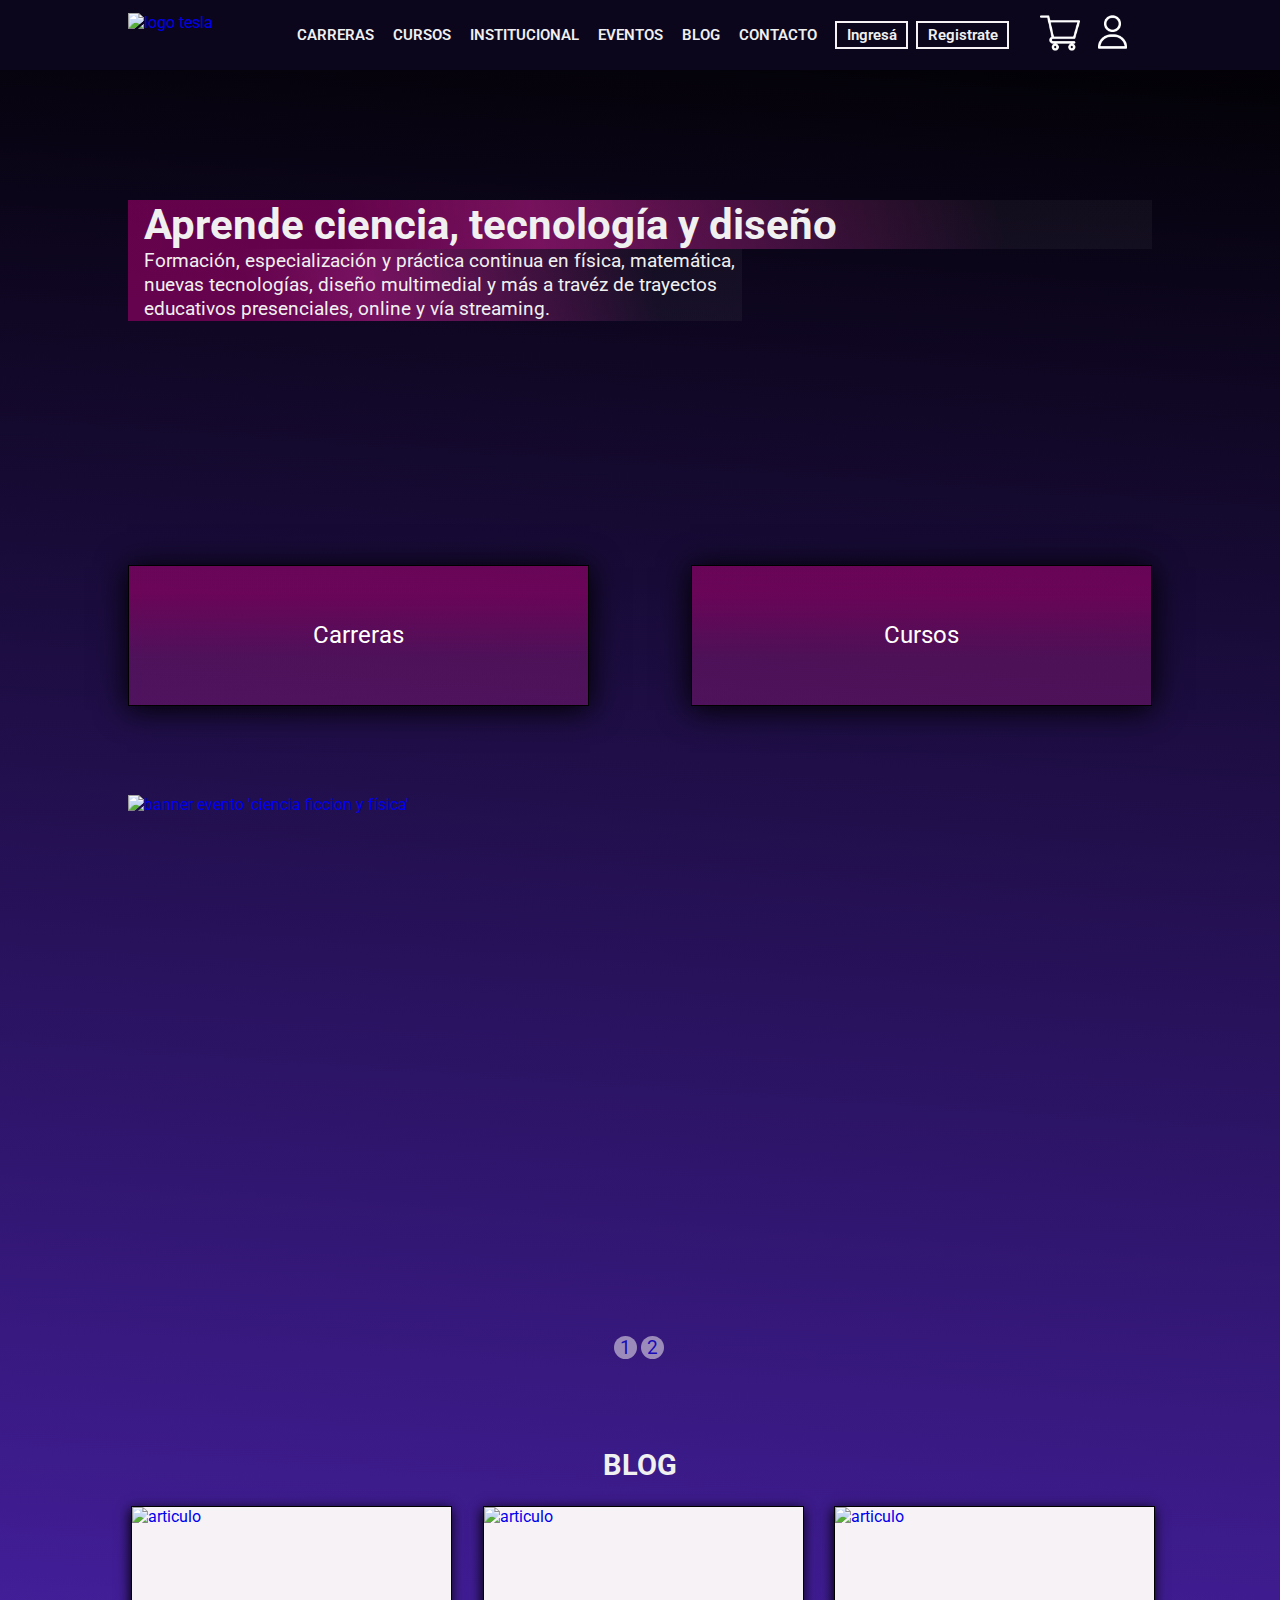
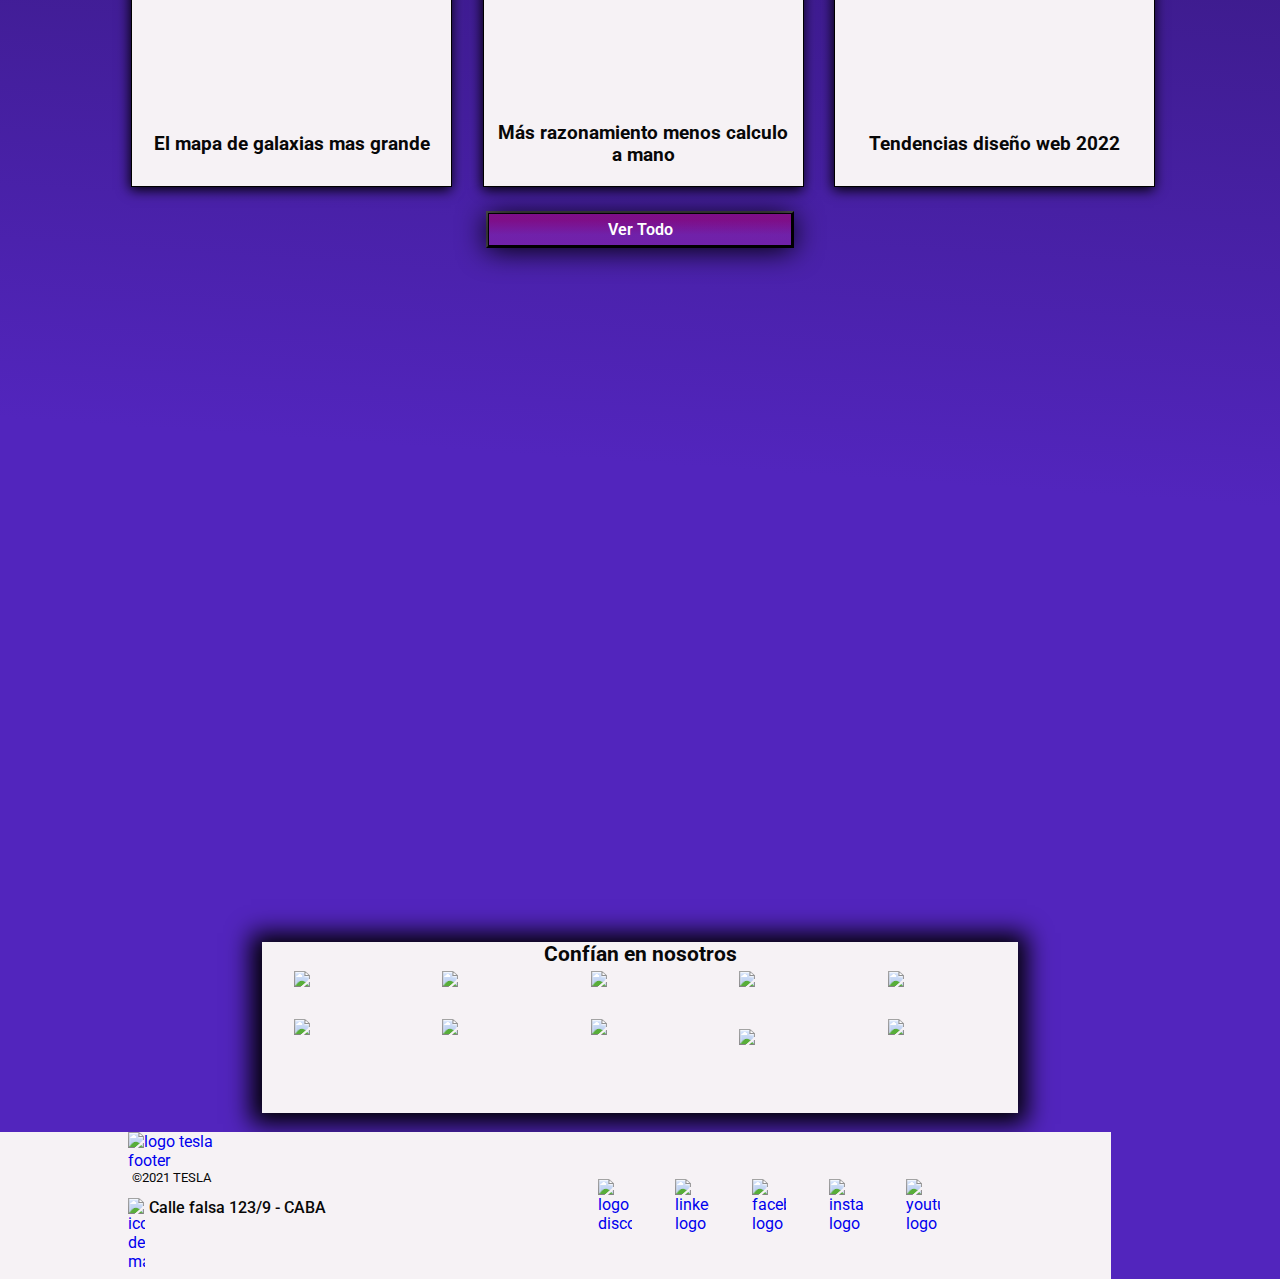
==== index.html @ 6a6a5c17 "style changes" ====
<!DOCTYPE html>
<html lang="es">

<head>
    <meta charset="UTF-8">
    <meta http-equiv="X-UA-Compatible" content="IE=edge">
    <meta name="viewport" content="width=device-width, initial-scale=1.0">


    <link rel="stylesheet" href="css/styles.css">
    <script src="https://kit.fontawesome.com/8d2a6304f1.js" crossorigin="anonymous"></script>
</head>

<body>


    <header class="headerContainer">
        <nav class="navWrapper">
            <div class="navLogo">
                <a href="index.html"><img src="img/tesla.png" alt="logo tesla"></a>
            </div>
            <button class="navBurguerMenu" href="#"><img class="btnBurguer" src="img/menu.png" alt="menu burguer">
            </button>

            <ul class="navMenuWrapper ">
                <img id="closeMenu" class="closeMenu" src="img/cerrar.png" alt="icono cruz">
                <li class="navItem navItemCareers">
                    <a class="navLink" class="" href="careers.html">CARRERAS</a>
                    <ul class="careersList">
                        <li class="career">
                            <a href="#">Metematicas</a>
                        </li>
                        <li class="career">
                            <a href="#">Física</a>
                        </li>
                        <li class="career">
                            <a href="#">Sistemas</a>
                        </li>
                        <li class="career">
                            <a href="#">Diseño Multimedial</a>
                        </li>
                        <li class="career">
                            <a href="#">Desarrollo de Videojuegos</a>
                        </li>
                        <li class="career">
                            <a href="#">Automatiozación y Robótica</a>
                        </li>
                    </ul>
                </li>
                <li class="navItem navItemCourses">
                    <a class="navLink" href="courses.html">CURSOS</a>
                    <ul class="coursesList">
                        <li class="course">
                            <a href="#">Front-end</a>
                        </li>
                        <li class="course">
                            <a href="#">Back-end</a>
                        </li>
                        <li class="course">
                            <a href="#">UI/UX</a>
                        </li>
                        <li class="course">
                            <a href="#">Iot</a>
                        </li>
                        <li class="course">
                            <a href="#">Marketing Digital</a>
                        </li>
                        <li class="course">
                            <a href="#">Quehacer matemático</a>
                        </li>
                    </ul>
                </li>
                <li class="navItem">
                    <a class="navLink" href="inConstruction.html">INSTITUCIONAL</a>
                </li>
                <li class="navItem">
                    <a class="navLink" href="inConstruction.html">EVENTOS</a>
                </li>
                <li class="navItem">
                    <a class="navLink" href="inConstruction.html">BLOG</a>
                </li>
                <li class="navItem ">
                    <a class="navLink" href="contact.html">CONTACTO</a>
                </li>
                <li class="navItem enter">
                    <a class="navLink" href="login.html">Ingresá</a>
                </li>
                <li class="navItem login">
                    <a class="navLink" class="lastItem" href="register.html">Registrate</a>
                </li>
            </ul>
            <div class="navUserAndCart">
                <!--CART-->
                <div class="navCart">
                    <img id="cart" src="img/carrito-de-compras.png" alt="icono de usuario">
                </div>
                <div class="cart__dropDown">
                    <div class="navCart__dropDown">
                        <div class="dropDown__wrapper">
                            <h2 class="dropDown__title">CARRITO</h2>
                            <img id="closeCart" class="closeCart" src="img/cerrar.png" alt="icono cruz">
                        </div>
                        <!--COMIENZO ITEM-->
                        <div class="dropDown__item item">
                            <img src="img/robotica.jpg" class="item__img" alt="robotica">
                            <div class="item__info">
                                <h3 class="item__title">Roboticar</h3>

                                <span class="item__price">$10000</span>
                            </div>

                        </div>
                        <!--FINAL ITEM-->
                        <!--COMIENZO TOTAL-->
                        <span class="divider"></span>

                        <div class="cart__total">
                            <p>Total:</p>
                            <span class="total__price">$29000</span>
                            <button class="btn__add">COMPRAR</button>
                        </div>
                        <!--FINAL TOTAL-->
                    </div>
                    <!--USER-->
                    <div class="navUser">
                        <img id="user" src="img/user.png" alt="icono de usuario">
                    </div>
                    <div class="user__dropDown">
                        <div class="navUser__dropDown">
                            <div class="dropDown__wrapper">
                                <h2 class="dropDown__title">USER</h2>
                                <img id="closeUser" class="closeUser" src="img/cerrar.png" alt="icono cruz">
                            </div>
                            <!--COMIENZO OPTIONS-->
                            <div class="dropDown__options">
                                <div class="options__user">
                                    <h5>&#128100;MI CUENTA</h5>
                                </div>
                                <div class="options__out">
                                    <h5>&#x1F6AA;SALIR</h5>
                                </div>

                            </div>


                        </div>
                    </div>
                </div>
        </nav>
    </header>

    <main class="mainWrapper">
        <section class="heroWrapper">
            <div class="heroTitle">
                <h1 class="title">Aprende ciencia, tecnología y diseño</h1>
                <p class="heroDescription">
                    Formación, especialización y práctica continua en física, matemática, nuevas tecnologías, diseño
                    multimedial y más a travéz de trayectos educativos presenciales, online y vía streaming.
                </p>
            </div>
        </section>
        <section class="btnCoursesCareers">
            <div class="careers">
                <a href="careers.html" class="btn">Carreras</a>
            </div>
            <div class="courses">
                <a href="courses.html" class="btn">Cursos</a>
            </div>
        </section>
        <!--Carrousel-->
        <section class="bannerContainer">
            <div class="bannerWrapper">
                <div class="banner" id="slide1">
                    <a class="bannerLink" href="inConstruction.html" target="_blank">
                        <img class="banner" src="img/banner-evento.jpg" alt="banner evento 'ciencia ficcion y física'">
                    </a>

                </div>
                <div class="banner" id="slide2">
                    <a href="inConstruction.html" target="_blank" class="bannerLink">
                        <img class="bannerImg" src="img/banner-evento2.jpg"
                            alt="banner evento 'las matematicas se crean o se descubren'">

                    </a>
                </div>
            </div>
            <ul class="menu">
                <li class="slide1"><a href="#slide1" class="s1">1</a></li>
                <li class="slide1"><a href="#slide2" class="s1">2</a></li>
            </ul>

        </section>

        <!--Blog-->
        <section class="cardsContainer">
            <h2 class="cardsMainTitle">BLOG</h2>
            <div class="cardsWrapper">
                <a class="card" href="inConstruction.html" target="_blank">
                    <div class="cardImg">
                        <img src="img/telescopio.jpeg" alt="articulo" class="img">
                    </div>
                    <div class="cardTitle">
                        <h3 class="title">
                            El mapa de galaxias mas grande
                        </h3>
                    </div>
                </a>
                <a class="card" href="inConstruction.html" target="_blank">
                    <div class="cardImg">
                        <img src="img/calculadora.jpg" alt="articulo" class="img">
                    </div>
                    <div class="cardTitle">
                        <h3 class="title">
                            Más razonamiento menos calculo a mano
                        </h3>
                    </div>
                </a>
                <a class="card" href="inConstruction.html" target="_blank">
                    <div class="cardImg">
                        <img src="img/tendenciasWeb.jpg" alt="articulo" class="img">
                    </div>
                    <div class="cardTitle">
                        <h3 class="title">
                            Tendencias diseño web 2022
                        </h3>
                    </div>
                </a>
            </div>
            <div class="blogButtonWrapper">
                <button class="blogButton"><a class="btn" href="inConstruction.html" target="_blank">Ver Todo</a>
                </button>
            </div>
        </section>
        <section class="videoContainer">
            <div class="videoWrapper">
                <iframe width="560" height="315" src="https://www.youtube.com/embed/KIop1hxFliQ"
                    title="YouTube video player" frameborder="0"
                    allow="accelerometer; autoplay; clipboard-write; encrypted-media; gyroscope; picture-in-picture; web-share"
                    allowfullscreen></iframe>
            </div>
        </section>

        <!--Brands-->
        <section class="brandsContainer">

            <div class="brandsWrapper">
                <div class="brandsTitle">
                    <h3 class="title">Confían en nosotros</h3>
                </div>
                <img src="img/meli.png" alt="logo mercado libre" class="brands">
                <img src="img/despegar.png" alt="logo despegar" class="brands">
                <img src="img/globant.png" alt="logo globant" class="brands">
                <img src="img/etermax.png" alt="logo etermax" class="brands">
                <img src="img/acenture.png" alt="logo accenture" class="brands">
                <img src="img/conicet.png" alt="logo conicet" class="brands">
                <img src="img/planetario.png" alt="logo planmetario" class="brands">
                <img src="img/amautas-favicon.png" alt="logo amautas" class="brands">
                <img src="img/claro.png" alt="loco claro" class="brands">
                <img src="img/Logo-FUNDAV.png" alt="logo fundav" class="brands">
            </div>

        </section>
    </main>

    <!--Footer-->
    <footer class="footer">
        <div class="logoLocationWrapper">
            <a href="index.html" class="logoFooterLink">
                <img src="img/tesla2.png" alt="logo tesla footer" class="logoFooter">
            </a>
            <p class="legal">©2021 TESLA</p>
            <a class="locationWrapper" href="https://goo.gl/maps/kPQ1UhNFViuuuidS8" target="_blank">
                <img class="mapIcon" src="img/mapa.png" alt="icono de mapa">
                <p class="location">Calle falsa 123/9 - CABA</p>
            </a>
        </div>
        <div class="redesWrapper">
            <a class="linkImg" href="https://discord.com/" target="_blank">
                <img class="netImg" src="img/discord.png" alt="logo discord">
            </a>
            <a class=" linkImg" href="https://www.linkedin.com/" target="_blank">
                <img class="netImg" src="img/linkedin (2).png" alt="linkedin logo">
            </a>
            <a class="linkImg" href="https://www.facebook.com/" target="_blank">
                <img class="netImg" src="img/facebook.png" alt="facebook logo">
            </a>
            <a class="linkImg" href="https://www.instagram.com/" target="_blank">
                <img class="netImg" src="img/instagram.png" alt="instagram logo">
            </a>
            <a class="linkImg" href="https://www.youtube.com/" target="_blank">
                <img class="netImg" src="img/youtube.png" alt="youtube logo">
            </a>
        </div>


    </footer>

    <script src="js/index.js"></script>
    <script src="js/nav.js"></script>
</body>

</html>
---- css/styles.css ----
@import url("https://fonts.googleapis.com/css2?family=Roboto:wght@100;300;400;500;700;900&display=swap");
* {
  margin: 0;
  padding: 0;
  box-sizing: border-box;
  list-style: none;
  text-decoration: none;
  font-family: "roboto", sans-serif;
}

html {
  min-height: 100vh;
  position: relative;
}

body {
  background: linear-gradient(4deg, rgb(82, 37, 189) 29%, rgb(0, 0, 0) 100%);
  padding-top: 6.5%;
  color: #f6f2f5;
}
@media screen and (max-width: 768px) {
  body {
    padding-top: 10%;
  }
}

a:visited {
  text-decoration: none;
  color: white;
}

a:active {
  text-decoration: none;
  color: white;
}

/* HEADER */
.headerContainer {
  padding: 1% 10% 1% 10%;
  position: fixed;
  z-index: 99;
  background-color: #0c061d;
  width: 100%;
  top: 0;
}
@media all and (max-width: 1024px) {
  .headerContainer {
    padding: 1%;
  }
}
@media all and (max-width: 768px) {
  .headerContainer {
    padding: 2% 2% 0.2% 2%;
  }
}
.headerContainer .navWrapper {
  display: flex;
  justify-content: space-between;
  /*menu Mobile*/
}
.headerContainer .navWrapper .navLogo {
  width: 8rem;
  order: 1;
}
@media all and (max-width: 1024px) {
  .headerContainer .navWrapper .navLogo {
    width: 13vw;
  }
}
@media all and (max-width: 768px) {
  .headerContainer .navWrapper .navLogo {
    width: 21vw;
    order: 2;
  }
}
@media all and (max-width: 480px) {
  .headerContainer .navWrapper .navLogo {
    width: 26vw;
    order: 2;
  }
}
.headerContainer .navWrapper .navLogo:hover {
  box-shadow: -1px -4px 35px -16px rgb(255, 255, 255);
  transition: ease 0.5s;
  transform: scale(1.05, 1.05);
}
.headerContainer .navWrapper .navLogo a img {
  width: 100%;
}
.headerContainer .navWrapper .navBurguerMenu {
  order: 1;
  background-color: currentcolor;
  border: none;
  display: none;
}
@media all and (max-width: 768px) {
  .headerContainer .navWrapper .navBurguerMenu {
    order: 1;
    display: flex;
  }
}
.headerContainer .navWrapper .navBurguerMenu .btnBurguer {
  width: 3.2rem;
}
.headerContainer .navWrapper .navBurguerMenu .btnBurguer .btnBurguer :hover {
  box-shadow: -1px 3px 10px 2px black;
}
@media all and (max-width: 768px) {
  .headerContainer .navWrapper .navBurguerMenu .btnBurguer {
    font-size: 9vw;
  }
}
@media all and (max-width: 480px) {
  .headerContainer .navWrapper .navBurguerMenu .btnBurguer {
    font-size: 10vw;
  }
}
.headerContainer .navWrapper .navMenuWrapper {
  display: flex;
  align-items: center;
  order: 2;
  /*drop down careers and courses*/
}
@media all and (max-width: 768px) {
  .headerContainer .navWrapper .navMenuWrapper {
    display: none;
  }
}
.headerContainer .navWrapper .navMenuWrapper .navItem {
  cursor: pointer;
  text-align: center;
}
@media all and (max-width: 768px) {
  .headerContainer .navWrapper .navMenuWrapper .navItem {
    padding: 1.8% 0% 1.8% 0%;
    width: 100%;
    text-align: center;
    font-size: 1.4rem;
    border-bottom: 1px #d1d1d1 solid;
  }
}
.headerContainer .navWrapper .navMenuWrapper .navItem .navLink {
  color: #f0f0f0;
  font-weight: 600;
  padding: 0.2rem;
  margin: 0rem 0.4rem;
  font-size: 1.2vw;
}
@media all and (min-width: 1440px) {
  .headerContainer .navWrapper .navMenuWrapper .navItem .navLink {
    margin: 0rem 1rem;
  }
}
@media all and (max-width: 1024px) {
  .headerContainer .navWrapper .navMenuWrapper .navItem .navLink {
    font-size: 1.4vw;
  }
}
@media all and (max-width: 768px) {
  .headerContainer .navWrapper .navMenuWrapper .navItem .navLink {
    color: #f0f0f0;
    padding: 0% 35% 0% 35%;
    font-weight: 600;
    font-size: 3.1vw;
  }
}
@media all and (max-width: 480px) {
  .headerContainer .navWrapper .navMenuWrapper .navItem .navLink {
    font-size: 3.5vw;
  }
}
@media all and (max-width: 1024px) {
  .headerContainer .navWrapper .navMenuWrapper .navItem .navLink:last-of-type {
    margin-right: 1rem;
  }
}
.headerContainer .navWrapper .navMenuWrapper .navItem .navLink:hover {
  color: #a80070;
  transition: all 1s ease;
}
.headerContainer .navWrapper .navMenuWrapper .navItem .navLink:active {
  color: #a80070;
}
.headerContainer .navWrapper .navMenuWrapper .navItem.navItemCareers .careersList {
  display: none;
}
.headerContainer .navWrapper .navMenuWrapper .navItem.navItemCourses .coursesList {
  display: none;
}
.headerContainer .navWrapper .navMenuWrapper .navItem.enter {
  margin-left: 1rem;
}
.headerContainer .navWrapper .navMenuWrapper .navItem.enter,
.headerContainer .navWrapper .navMenuWrapper .navItem.login {
  display: flex;
  border: #f6f2f5 solid 2px;
  margin-left: 0.5rem;
}
@media all and (max-width: 768px) {
  .headerContainer .navWrapper .navMenuWrapper .navItem.enter,
  .headerContainer .navWrapper .navMenuWrapper .navItem.login {
    border: none;
    border-bottom: 1px #d1d1d1 solid;
  }
}
.headerContainer .navWrapper .navMenuWrapper .navItem.enter:hover,
.headerContainer .navWrapper .navMenuWrapper .navItem.login:hover {
  /* border: #a80070 solid 2px; */
  animation-name: niceBorder;
  animation-duration: 1.5s;
  animation-fill-mode: forwards;
  /* transition: all 1s ease; */
}
@keyframes niceBorder {
  0% {
    border-left: #a80070 solid 2px;
  }
  33% {
    border-top: #a80070 solid 2px;
  }
  66% {
    border-right: #a80070 solid 2px;
  }
  99% {
    border-bottom: #a80070 solid 2px;
  }
  100% {
    border: #a80070 solid 2px;
  }
}
.headerContainer .navWrapper .navUserAndCart {
  display: flex;
  order: 3;
  gap: 0.8rem;
  margin-right: 2%;
}
.headerContainer .navWrapper .navUserAndCart .navUser {
  width: 2.4rem;
}
.headerContainer .navWrapper .navUserAndCart .navUser img {
  width: 100%;
}
.headerContainer .navWrapper .navUserAndCart .navUser__dropDown {
  top: 0;
}
.headerContainer .navWrapper .navUserAndCart .navUser__dropDown .dropDown__options {
  margin-top: 5%;
}
.headerContainer .navWrapper .navUserAndCart .navUser__dropDown .dropDown__options .options__user, .headerContainer .navWrapper .navUserAndCart .navUser__dropDown .dropDown__options .options__out {
  cursor: pointer;
  font-size: 2rem;
  margin: 2%;
}
.headerContainer .navWrapper .navUserAndCart .navUser__dropDown .dropDown__options .options__user:hover, .headerContainer .navWrapper .navUserAndCart .navUser__dropDown .dropDown__options .options__out:hover {
  box-shadow: 0px 3px 14px 3px rgba(0, 0, 0, 0.75);
  padding: 1%;
}
@media all and (max-width: 768px) {
  .headerContainer .navWrapper .navUserAndCart .navUser__dropDown .dropDown__options .options__user, .headerContainer .navWrapper .navUserAndCart .navUser__dropDown .dropDown__options .options__out {
    font-size: 1.6;
    margin: 2%;
  }
}
.headerContainer .navWrapper .navUserAndCart .navCart {
  width: 2.5rem;
}
.headerContainer .navWrapper .navUserAndCart .navCart img {
  width: 100%;
}
.headerContainer .navWrapper .navUserAndCart .navCart__dropDown, .headerContainer .navWrapper .navUserAndCart .navUser__dropDown {
  display: none;
  position: absolute;
  right: 0;
  background: linear-gradient(173deg, rgb(255, 255, 255) 14%, rgba(176, 18, 235, 0.9) 100%);
  width: 35%;
  min-height: 98vh;
  color: black;
  padding: 2%;
  border: 1px solid #5225BD;
}
@media all and (max-width: 768px) {
  .headerContainer .navWrapper .navUserAndCart .navCart__dropDown, .headerContainer .navWrapper .navUserAndCart .navUser__dropDown {
    width: 60%;
  }
}
@media all and (max-width: 480px) {
  .headerContainer .navWrapper .navUserAndCart .navCart__dropDown, .headerContainer .navWrapper .navUserAndCart .navUser__dropDown {
    width: 85%;
  }
}
.headerContainer .navWrapper .navUserAndCart .navCart__dropDown .dropDown__wrapper, .headerContainer .navWrapper .navUserAndCart .navUser__dropDown .dropDown__wrapper {
  display: flex;
  justify-content: space-between;
  align-items: center;
  width: 100%;
  border-bottom: 1px solid black;
}
.headerContainer .navWrapper .navUserAndCart .navCart__dropDown .dropDown__wrapper .dropDown__title, .headerContainer .navWrapper .navUserAndCart .navUser__dropDown .dropDown__wrapper .dropDown__title {
  font-size: 1.5rem;
}
@media all and (max-width: 768px) {
  .headerContainer .navWrapper .navUserAndCart .navCart__dropDown .dropDown__wrapper .dropDown__title, .headerContainer .navWrapper .navUserAndCart .navUser__dropDown .dropDown__wrapper .dropDown__title {
    font-size: 1.1rem;
  }
}
@media all and (max-width: 480px) {
  .headerContainer .navWrapper .navUserAndCart .navCart__dropDown .dropDown__wrapper .dropDown__title, .headerContainer .navWrapper .navUserAndCart .navUser__dropDown .dropDown__wrapper .dropDown__title {
    font-size: 1rem;
  }
}
.headerContainer .navWrapper .navUserAndCart .navCart__dropDown .dropDown__wrapper .closeCart, .headerContainer .navWrapper .navUserAndCart .navUser__dropDown .dropDown__wrapper .closeCart, .headerContainer .navWrapper .navUserAndCart .navUser__dropDown .dropDown__wrapper .closeUser {
  width: 3rem;
  margin: 2%;
}
.headerContainer .navWrapper .navUserAndCart .navCart__dropDown .dropDown__wrapper .closeCart:hover, .headerContainer .navWrapper .navUserAndCart .navUser__dropDown .dropDown__wrapper .closeCart:hover, .headerContainer .navWrapper .navUserAndCart .navUser__dropDown .dropDown__wrapper .closeUser:hover {
  box-shadow: -1px 3px 10px 2px black;
}
@media all and (max-width: 768px) {
  .headerContainer .navWrapper .navUserAndCart .navCart__dropDown .dropDown__wrapper .closeCart, .headerContainer .navWrapper .navUserAndCart .navUser__dropDown .dropDown__wrapper .closeCart, .headerContainer .navWrapper .navUserAndCart .navUser__dropDown .dropDown__wrapper .closeUser {
    width: 2rem;
  }
}
@media all and (max-width: 480px) {
  .headerContainer .navWrapper .navUserAndCart .navCart__dropDown .dropDown__wrapper .closeCart, .headerContainer .navWrapper .navUserAndCart .navUser__dropDown .dropDown__wrapper .closeCart, .headerContainer .navWrapper .navUserAndCart .navUser__dropDown .dropDown__wrapper .closeUser {
    width: 1.6rem;
  }
}
.headerContainer .navWrapper .navUserAndCart .navCart__dropDown .dropDown__item, .headerContainer .navWrapper .navUserAndCart .navUser__dropDown .dropDown__item {
  display: flex;
  margin: 2% 3%;
  border: 1px solid black;
  border-radius: 5px;
  background-color: white;
}
.headerContainer .navWrapper .navUserAndCart .navCart__dropDown .dropDown__item .item__img, .headerContainer .navWrapper .navUserAndCart .navUser__dropDown .dropDown__item .item__img {
  width: 50%;
  margin: 1%;
  border-radius: 5px;
}
.headerContainer .navWrapper .navUserAndCart .navCart__dropDown .dropDown__item .item__info, .headerContainer .navWrapper .navUserAndCart .navUser__dropDown .dropDown__item .item__info {
  display: flex;
  flex-direction: column;
  margin: 2%;
  justify-content: center;
}
.headerContainer .navWrapper .navUserAndCart .navCart__dropDown .dropDown__item .item__info .item__title, .headerContainer .navWrapper .navUserAndCart .navUser__dropDown .dropDown__item .item__info .item__title {
  border-bottom: 1px solid #5225BD;
  padding: 0.5px 0px;
}
.headerContainer .navWrapper .navUserAndCart .navCart__dropDown .dropDown__item .item__info .item__price, .headerContainer .navWrapper .navUserAndCart .navUser__dropDown .dropDown__item .item__info .item__price {
  display: block;
  padding: 2% 0%;
  border-bottom: 1px solid #5225BD;
  font-weight: 600;
}
.headerContainer .navWrapper .navUserAndCart .navCart__dropDown .divider, .headerContainer .navWrapper .navUserAndCart .navUser__dropDown .divider {
  display: block;
  min-width: 85%;
  margin: 5% 0%;
  border: 2px solid #5225BD;
}
.headerContainer .navWrapper .navUserAndCart .navCart__dropDown .cart__total, .headerContainer .navWrapper .navUserAndCart .navUser__dropDown .cart__total {
  display: flex;
  flex-direction: column;
  justify-content: center;
  align-items: center;
  margin-bottom: 2rem;
  font-weight: 600;
  gap: 0.5rem;
}
.headerContainer .navWrapper .navUserAndCart .navCart__dropDown .cart__total .cart__total p, .headerContainer .navWrapper .navUserAndCart .navUser__dropDown .cart__total .cart__total p {
  font-size: 1.5rem;
}
.headerContainer .navWrapper .navUserAndCart .navCart__dropDown .cart__total .total__price, .headerContainer .navWrapper .navUserAndCart .navUser__dropDown .cart__total .total__price {
  font-size: 1.8rem;
}
.headerContainer .navWrapper .navUserAndCart .navCart__dropDown .cart__total .btn__add, .headerContainer .navWrapper .navUserAndCart .navUser__dropDown .cart__total .btn__add {
  width: 60%;
  padding: 2% 0%;
  font-weight: 800;
  font-size: 1.2rem;
  border-radius: 5px;
  cursor: pointer;
}
.headerContainer .navWrapper .navUserAndCart .open {
  display: block;
  animation: slide 1s ease 0s 1 normal both;
}
@keyframes slide {
  0% {
    opacity: 0;
    transform: translateX(50px);
  }
  100% {
    opacity: 1;
    transform: translateX(0);
  }
}
.headerContainer .navWrapper .closeMenu {
  display: none;
  width: 4rem;
  margin: 2%;
  position: relative;
  right: 35%;
}
.headerContainer .navWrapper .closeMenuhover {
  box-shadow: -1px 3px 10px 2px black;
}
@media all and (max-width: 768px) {
  .headerContainer .navWrapper .closeMenu {
    width: 3rem;
  }
}
@media all and (max-width: 480px) {
  .headerContainer .navWrapper .closeMenu {
    width: 2rem;
  }
}
@media all and (max-width: 768px) {
  .headerContainer .navWrapper .openMenu {
    display: flex;
    flex-direction: column;
    width: 100%;
    position: fixed;
    top: 0;
    left: 0px;
    height: 85vh;
    padding: 10% 0% 0% 0%;
    background: linear-gradient(180deg, rgb(82, 37, 189) 0%, rgb(141, 120, 193) 64%, rgba(123, 120, 120, 0.877) 99%);
    animation: slideMenu 1s ease 0s 1 normal both;
  }
}
@keyframes slideMenu {
  0% {
    opacity: 0;
    transform: translatey(-50px);
  }
  100% {
    opacity: 1;
    transform: translatey(0);
  }
}
@media all and (max-width: 480px) {
  .headerContainer .navWrapper .openMenu {
    height: 65vh;
  }
}

.cardsWrapper {
  margin: 2% 0%;
  display: grid;
  grid-template-columns: repeat(3, 1fr);
  gap: 3%;
}
@media screen and (max-width: 768px) {
  .cardsWrapper {
    grid-template-columns: 1fr;
    gap: 0%;
    padding: 1% 10% 1% 10%;
  }
}
.cardsWrapper .card {
  height: 22vw;
  width: 100%;
  display: grid;
  grid-template: 70% 30%/1fr;
  margin: 1%;
  background-color: #f6f2f5;
  border: solid 1px black;
  box-shadow: -1px 3px 12px 0px black;
}
@media screen and (max-width: 768px) {
  .cardsWrapper .card {
    height: 50vw;
  }
}
.cardsWrapper .card:hover {
  box-shadow: -1px 3px 24px 4px black;
  transition: 0.3s box-shadow 0s;
}
.cardsWrapper .card:active {
  box-shadow: -1px 3px 24px 4px black;
  transition: 0.3s box-shadow 0s;
}
.cardsWrapper .card .cardImg {
  width: 100%;
  display: flex;
  overflow: hidden;
}
.cardsWrapper .card .cardImg .img {
  width: 100%;
  flex-grow: 1;
}
.cardsWrapper .card .cardTitle {
  display: flex;
  justify-content: center;
  align-items: center;
  flex-direction: row;
}
.cardsWrapper .card .cardTitle .title {
  color: #080808;
  text-align: center;
  padding: 3%;
}
@media screen and (max-width: 1024px) {
  .cardsWrapper .card .cardTitle .title {
    font-size: 1.8vw;
  }
}
@media screen and (max-width: 768px) {
  .cardsWrapper .card .cardTitle .title {
    font-size: 2.6vw;
  }
}
@media screen and (max-width: 480px) {
  .cardsWrapper .card .cardTitle .title {
    font-size: 3.5vw;
  }
}

.heroWrapper {
  background-image: url(../../img/universoRosa.jpg);
  background-position: top;
  background-size: cover;
  height: 45vh;
  display: flex;
  justify-content: center;
  align-items: center;
  flex-direction: row;
}
.heroWrapper.courses {
  background: #080808 url(../../img/galaxia.jpg);
}
.heroWrapper.systems {
  background: #080808 url(../../img/sistemas2.jpg);
  background-position: center;
  background-blend-mode: difference;
}
.heroWrapper.frontend {
  background: #080808 url(../../img/frontend2.jpg);
  background-position: center;
  background-size: cover;
  background-blend-mode: difference;
}
.heroWrapper .heroTitle {
  color: #f0f0f0;
}
@media all and (max-width: 768px) {
  .heroWrapper .heroTitle {
    font-size: 5.5vw;
  }
}

/*terminar de anidar y pasar variables/ usar use / luego hacer components*/
body {
  /*main wrapper*/
}
body .mainWrapper {
  margin-bottom: 12%;
  /*Hero*/
  /*btns courses and careers*/
  /*banner*/
  /*banner container*/
  /*blog*/
  /*blog wrapper*/
  /*video*/
  /*Brands*/
}
@media screen and (max-width: 768px) {
  body .mainWrapper {
    margin-bottom: 30%;
  }
}
body .mainWrapper .heroWrapper {
  color: #f0f0f0;
  display: flex;
  background-image: url("../img/mainBackground.jpeg");
  background-size: cover;
  background-position: center;
  background-attachment: fixed;
}
body .mainWrapper .heroWrapper .heroTitle {
  padding: 1% 10% 1% 10%;
  margin: 8% 0% 12% 0%;
}
@media screen and (max-width: 480px) {
  body .mainWrapper .heroWrapper .heroTitle {
    padding: 2% 0% 2% 0%;
  }
}
body .mainWrapper .heroWrapper .heroTitle .title {
  font-size: 2.6rem;
  padding-left: 1rem;
  background: linear-gradient(79deg, rgba(168, 0, 112, 0.5662640056) 20%, rgba(242, 34, 173, 0.4682247899) 40%, rgba(255, 255, 255, 0.0396533613) 85%);
}
@media screen and (max-width: 480px) {
  body .mainWrapper .heroWrapper .heroTitle .title {
    font-size: 8vw;
  }
}
body .mainWrapper .heroDescription {
  font-size: 1.2rem;
  padding-left: 1rem;
  max-width: 60%;
  line-height: 1.5rem;
  background: linear-gradient(79deg, rgba(168, 0, 112, 0.5662640056) 20%, rgba(242, 34, 173, 0.4682247899) 40%, rgba(255, 255, 255, 0.0396533613) 85%);
}
@media screen and (max-width: 768px) {
  body .mainWrapper .heroDescription {
    max-width: 90%;
  }
}
@media screen and (max-width: 480px) {
  body .mainWrapper .heroDescription {
    font-size: 3.8vw;
    line-height: 1.25rem;
  }
}
body .mainWrapper .btnCoursesCareers {
  padding: 1% 10% 1% 10%;
  display: grid;
  grid-template-columns: repeat(auto-fit, minmax(12rem, 1fr));
  -moz-column-gap: 10%;
       column-gap: 10%;
  row-gap: 5%;
  margin: 5% 0% 5% 0%;
}
body .mainWrapper .btnCoursesCareers .careers .btn,
body .mainWrapper .btnCoursesCareers .courses .btn {
  display: flex;
  justify-content: center;
  align-items: center;
  flex-direction: row;
  color: #f6f2f5;
  font-size: 1.5rem;
  padding: 12% 8%;
  border: black 1px solid;
  background: linear-gradient(180deg, rgba(168, 0, 112, 0.5662640056) 20%, rgba(242, 34, 173, 0.2301295518) 67%);
  box-shadow: 0px 3px 29px 1px rgb(0, 0, 0);
  color: white;
}
body .mainWrapper .btnCoursesCareers .careers .btn:hover,
body .mainWrapper .btnCoursesCareers .courses .btn:hover {
  background-color: #a80070;
  transition: all 0.3s ease-in-out;
}
body .mainWrapper .btnCoursesCareers .careers .btn:active,
body .mainWrapper .btnCoursesCareers .courses .btn:active {
  box-shadow: 0 0px 0.5rem 0.5rem #a80070;
  transition: all 0.1s ease-in-out;
}
@media screen and (max-width: 480px) {
  body .mainWrapper .btnCoursesCareers .careers .btn,
  body .mainWrapper .btnCoursesCareers .courses .btn {
    font-size: 1rem;
    padding: 5% 2% 5% 2%;
  }
}
body .mainWrapper .bannerContainer {
  padding: 1% 10% 1% 10%;
  position: relative;
  height: 46vw;
}
@media screen and (max-width: 768px) {
  body .mainWrapper .bannerContainer {
    height: 60vh;
    padding: 0;
    height: -moz-fit-content;
    height: fit-content;
    position: static;
  }
}
body .mainWrapper .bannerContainer .bannerWrapper {
  height: inherit;
  position: relative;
}
@media screen and (max-width: 480px) {
  body .mainWrapper .bannerContainer .bannerWrapper {
    position: static;
  }
}
body .mainWrapper .bannerContainer .bannerWrapper .banner {
  width: 100%;
  position: absolute;
  left: 0;
  top: 0;
  opacity: 0;
  height: inherit;
  transition: opacity 0.5s;
}
@media screen and (max-width: 768px) {
  body .mainWrapper .bannerContainer .bannerWrapper .banner {
    position: relative;
    padding: 1%;
    opacity: 1;
  }
}
@media screen and (max-width: 480px) {
  body .mainWrapper .bannerContainer .bannerWrapper .banner {
    width: 100%;
    position: static;
  }
}
body .mainWrapper .bannerContainer .bannerWrapper .banner:first-child {
  opacity: 1;
}
body .mainWrapper .bannerContainer .bannerWrapper .banner:target {
  opacity: 1;
}
body .mainWrapper .bannerContainer .bannerWrapper .banner .bannerLink .bannerImg {
  width: 100%;
  -o-object-fit: cover;
     object-fit: cover;
  box-shadow: 0px 8px 28px 4px #000;
}
body .mainWrapper .bannerContainer .menu {
  text-align: center;
  position: absolute;
  left: 48%;
  top: 94%;
  opacity: 75%;
}
@media screen and (max-width: 768px) {
  body .mainWrapper .bannerContainer .menu {
    display: none;
  }
}
body .mainWrapper .bannerContainer .menu li {
  display: inline-block;
  text-align: center;
}
body .mainWrapper .bannerContainer .menu li a {
  display: inline-block;
  background-color: rgb(247, 244, 244);
  width: 1.8vw;
  height: 1.8vw;
  font-size: 1.5vw;
  text-align: center;
  border-radius: 50%;
  opacity: 70%;
}
body .mainWrapper .cardsContainer {
  padding: 1% 10% 1% 10%;
  margin: 5% 0% 5% 0%;
}
@media screen and (max-width: 768px) {
  body .mainWrapper .cardsContainer {
    padding: 1% 2% 1% 2%;
  }
}
body .mainWrapper .cardsContainer .cardsMainTitle {
  text-align: center;
  font-size: 1.8rem;
  color: #f0f0f0;
  margin-bottom: 2%;
}
@media screen and (max-width: 768px) {
  body .mainWrapper .cardsContainer .cardsMainTitle {
    font-size: 4.3vw;
  }
}
body .mainWrapper .blogButtonWrapper {
  text-align: center;
  margin-top: 2%;
}
@media screen and (max-width: 480px) {
  body .mainWrapper .blogButtonWrapper {
    margin-top: 5%;
  }
}
body .mainWrapper .blogButtonWrapper .blogButton {
  width: 30%;
  background-color: transparent;
}
@media screen and (max-width: 480px) {
  body .mainWrapper .blogButtonWrapper .blogButton {
    width: 80%;
  }
}
body .mainWrapper .blogButtonWrapper .blogButton .btn {
  display: flex;
  justify-content: center;
  align-items: center;
  flex-direction: row;
  color: #f6f2f5;
  font-size: 1rem;
  padding: 2% 0%;
  border: black 1px solid;
  background: linear-gradient(180deg, rgba(168, 0, 112, 0.5662640056) 20%, rgba(242, 34, 173, 0.2301295518) 67%);
  box-shadow: 0px 3px 29px 1px rgb(0, 0, 0);
  color: white;
  font-weight: 600;
}
body .mainWrapper .blogButtonWrapper .blogButton .btn:hover {
  background-color: #a80070;
  transition: all 0.3s ease-in-out;
}
body .mainWrapper .blogButtonWrapper .blogButton .btn:active {
  box-shadow: 0 0px 0.5rem 0.5rem #a80070;
  transition: all 0.1s ease-in-out;
}
@media screen and (max-width: 480px) {
  body .mainWrapper .blogButtonWrapper .blogButton .btn {
    font-size: 1rem;
    padding: 5% 2% 5% 2%;
  }
}
body .mainWrapper .videoContainer {
  margin: 5% 0% 5% 0%;
  background-image: url("../img/fondo-espacio.jpg");
  background-position: center;
  background-attachment: fixed;
  background-size: cover;
  min-height: 60vh;
  padding: 1% 10% 1% 10%;
  display: flex;
  justify-content: center;
  align-items: center;
}
@media screen and (max-width: 768px) {
  body .mainWrapper .videoContainer {
    min-height: 50vh;
    padding: 0;
  }
}
body .mainWrapper .videoContainer .videoWrapper {
  min-width: 50%;
}
@media screen and (max-width: 768px) {
  body .mainWrapper .videoContainer .videoWrapper {
    width: 100%;
  }
}
body .mainWrapper .videoContainer .videoWrapper iframe {
  width: 100%;
  min-height: 40vh;
}
body .mainWrapper .brandsContainer {
  padding: 1% 10% 1% 10%;
  margin: 5% 0% 5% 0%;
  display: flex;
  flex-direction: column;
  justify-content: center;
  align-items: center;
}
@media screen and (max-width: 768px) {
  body .mainWrapper .brandsContainer {
    padding: 1% 2% 1% 2%;
  }
}
body .mainWrapper .brandsContainer .brandsWrapper {
  background-color: #f6f2f5;
  padding: 0% 1% 5% 1%;
  display: grid;
  grid-template: 1fr 2fr 2fr/repeat(5, 2fr);
  grid-template-columns: -webkit-fill-available;
  grid-template-columns: fill;
  gap: 1%;
  align-items: center;
  justify-items: center;
  box-shadow: -1px 1px 23px 10px black;
}
body .mainWrapper .brandsContainer .brandsWrapper .brandsTitle {
  grid-column: 1/6;
}
body .mainWrapper .brandsContainer .brandsWrapper .brandsTitle .title {
  color: #080808;
  font-size: 1.3rem;
  font-weight: 700;
}
@media screen and (max-width: 480px) {
  body .mainWrapper .brandsContainer .brandsWrapper .brandsTitle .title {
    font-size: 4vw;
  }
}
body .mainWrapper .brandsContainer .brandsWrapper .brands {
  display: block;
  width: 70%;
}

.mainContainer .careersContainer {
  padding: 1% 10% 1% 10%;
  margin-bottom: 10%;
}
@media all and (max-width: 768px) {
  .mainContainer .careersContainer {
    padding: 1% 2% 1% 2%;
    margin-bottom: 25%;
  }
}
.mainContainer .careersContainer .aboutCareersWrapper .titleWrapper {
  margin: 3% 0%;
  text-align: center;
  font-size: 1.4rem;
}
.mainContainer .careersContainer .aboutCareersWrapper .titleWrapper .title {
  font-weight: 600;
}
@media all and (max-width: 480px) {
  .mainContainer .careersContainer .aboutCareersWrapper .titleWrapper .title {
    font-size: 1.3rem;
  }
}
.mainContainer .careersContainer .aboutCareersWrapper .descriptionWrapper {
  display: flex;
  justify-content: center;
  align-items: center;
  flex-direction: column;
  text-align: center;
  font-size: 1.2rem;
  margin-bottom: 5%;
}
.mainContainer .careersContainer .aboutCareersWrapper .descriptionWrapper .description {
  width: 60%;
  line-height: 1.2rem;
}
@media all and (max-width: 768px) {
  .mainContainer .careersContainer .aboutCareersWrapper .descriptionWrapper .description {
    width: 100%;
    font-size: 1.1rem;
  }
}
.mainContainer .licCardsWrapper {
  text-align: center;
}
@media all and (max-width: 480px) {
  .mainContainer .licCardsWrapper .licCardsTitle {
    font-size: 1.2rem;
  }
}
.mainContainer .techCardsWrapper {
  text-align: center;
}
@media all and (max-width: 480px) {
  .mainContainer .techCardsWrapper .techCardsTitle {
    font-size: 1.2rem;
  }
}

.careerContainer .careerWrapper {
  padding: 1% 10% 1% 10%;
  margin-bottom: 10%;
}
@media all and (max-width: 768px) {
  .careerContainer .careerWrapper {
    padding: 1% 2% 1% 2%;
    margin-bottom: 25%;
  }
}
.careerContainer .careerWrapper .careerDescription .descTitle {
  text-align: center;
  font-size: 1.4rem;
  margin: 3% 0%;
}
@media all and (max-width: 480px) {
  .careerContainer .careerWrapper .careerDescription .descTitle {
    font-size: 1.3rem;
  }
}
.careerContainer .careerWrapper .careerDescription .description {
  line-height: 1.2rem;
  text-align: center;
}
@media all and (max-width: 768px) {
  .careerContainer .careerWrapper .careerDescription .description {
    font-size: 1rem;
    text-align: left;
  }
}
.careerContainer .careerWrapper .buttonsContainer {
  display: grid;
  grid-template-columns: repeat(auto-fit, minmax(12rem, 1fr));
  -moz-column-gap: 10%;
       column-gap: 10%;
  row-gap: 5%;
  margin: 5% 0% 5% 0%;
}
.careerContainer .careerWrapper .buttonsContainer .buttonsWrapper .button {
  display: flex;
  justify-content: center;
  align-items: center;
  flex-direction: row;
  color: #f6f2f5;
  font-size: 1.4rem;
  padding: 8% 5%;
  border: black 1px solid;
  background: linear-gradient(180deg, rgba(168, 0, 112, 0.5662640056) 20%, rgba(242, 34, 173, 0.2301295518) 67%);
  box-shadow: 0px 3px 29px 1px rgb(0, 0, 0);
  color: white;
}
.careerContainer .careerWrapper .buttonsContainer .buttonsWrapper .button:hover {
  background-color: #a80070;
  transition: all 0.3s ease-in-out;
}
.careerContainer .careerWrapper .buttonsContainer .buttonsWrapper .button:active {
  box-shadow: 0 0px 0.5rem 0.5rem #a80070;
  transition: all 0.1s ease-in-out;
}
@media screen and (max-width: 480px) {
  .careerContainer .careerWrapper .buttonsContainer .buttonsWrapper .button {
    font-size: 1rem;
    padding: 5% 2% 5% 2%;
  }
}
.careerContainer .careerWrapper .cardsWrapper {
  grid-template-columns: repeat(4, 1fr);
  margin: 5% 0% 5% 0%;
  gap: 1rem;
}
@media all and (max-width: 768px) {
  .careerContainer .careerWrapper .cardsWrapper {
    grid-template-columns: repeat(2, 1fr);
  }
}
@media all and (max-width: 480px) {
  .careerContainer .careerWrapper .cardsWrapper {
    grid-template-columns: repeat(1, 1fr);
  }
}
.careerContainer .careerWrapper .cardsWrapper .card {
  background-color: #454545;
  display: grid;
  grid-template-rows: 2fr 1fr 1fr;
}
.careerContainer .careerWrapper .cardsWrapper .card .iconCard {
  width: 30%;
  margin: 0 auto;
  margin-top: 10%;
}
.careerContainer .careerWrapper .cardsWrapper .card .cardTitle {
  text-align: center;
  font-size: 1.2rem;
}
@media all and (max-width: 768px) {
  .careerContainer .careerWrapper .cardsWrapper .card .cardTitle {
    font-size: 3vw;
  }
}
@media all and (max-width: 480px) {
  .careerContainer .careerWrapper .cardsWrapper .card .cardTitle {
    font-size: 4vw;
  }
}
.careerContainer .careerWrapper .cardsWrapper .card .cardDesc {
  text-align: center;
}
@media all and (max-width: 768px) {
  .careerContainer .careerWrapper .cardsWrapper .card .cardDesc {
    font-size: 2.9vw;
  }
}
@media all and (max-width: 480px) {
  .careerContainer .careerWrapper .cardsWrapper .card .cardDesc {
    font-size: 3.5vw;
  }
}

.courseContainer .courseWrapper {
  padding: 1% 10% 1% 10%;
  margin-bottom: 10%;
  /*buttons*/
  /*FAQS*/
}
@media all and (max-width: 768px) {
  .courseContainer .courseWrapper {
    padding: 1% 2% 1% 2%;
    margin-bottom: 25%;
  }
}
.courseContainer .courseWrapper .courseDescription .descTitle {
  text-align: center;
  font-size: 1.4rem;
  margin: 3% 0%;
}
@media all and (max-width: 480px) {
  .courseContainer .courseWrapper .courseDescription .descTitle {
    font-size: 1.3rem;
  }
}
.courseContainer .courseWrapper .courseDescription .description {
  line-height: 1.2rem;
  text-align: center;
}
.courseContainer .courseWrapper .courseDescription .description span {
  display: block;
  margin-top: 0.5rem;
}
@media all and (max-width: 768px) {
  .courseContainer .courseWrapper .courseDescription .description {
    font-size: 1rem;
    text-align: left;
  }
}
.courseContainer .courseWrapper .buttonsContainer {
  display: grid;
  grid-template-columns: repeat(auto-fit, minmax(12rem, 1fr));
  -moz-column-gap: 10%;
       column-gap: 10%;
  row-gap: 5%;
  margin: 5% 0% 5% 0%;
}
.courseContainer .courseWrapper .buttonsContainer .buttonsWrapper .button {
  display: flex;
  justify-content: center;
  align-items: center;
  flex-direction: row;
  color: #f6f2f5;
  font-size: 1.4rem;
  padding: 8% 5%;
  border: black 1px solid;
  background: linear-gradient(180deg, rgba(168, 0, 112, 0.5662640056) 20%, rgba(242, 34, 173, 0.2301295518) 67%);
  box-shadow: 0px 3px 29px 1px rgb(0, 0, 0);
  color: white;
}
.courseContainer .courseWrapper .buttonsContainer .buttonsWrapper .button:hover {
  background-color: #a80070;
  transition: all 0.3s ease-in-out;
}
.courseContainer .courseWrapper .buttonsContainer .buttonsWrapper .button:active {
  box-shadow: 0 0px 0.5rem 0.5rem #a80070;
  transition: all 0.1s ease-in-out;
}
@media screen and (max-width: 480px) {
  .courseContainer .courseWrapper .buttonsContainer .buttonsWrapper .button {
    font-size: 1rem;
    padding: 5% 2% 5% 2%;
  }
}
.courseContainer .courseWrapper .faqsWrapper {
  margin: 5% 0% 5% 0%;
  color: #f6f2f5;
}
.courseContainer .courseWrapper .faqsWrapper .faqsTitle {
  font-size: 1.5rem;
  margin: 0.5rem;
}
.courseContainer .courseWrapper .faqsWrapper .faqsList .faqsItem {
  cursor: pointer;
}
.courseContainer .courseWrapper .faqsWrapper .faqsList .faqsItem .faqsSubtitle {
  font-size: 1.4rem;
  margin: 0.5rem 0rem;
}
.courseContainer .courseWrapper .faqsWrapper .faqsList .faqsItem .faqsSubtitle:hover {
  color: #d2008d;
}
@media screen and (max-width: 480px) {
  .courseContainer .courseWrapper .faqsWrapper .faqsList .faqsItem .faqsSubtitle {
    font-size: 1.2rem;
  }
}
.courseContainer .courseWrapper .faqsWrapper .faqsList .faqsItem .faqsInformation {
  display: none;
  font-size: 1rem;
  padding: 2%;
}
.courseContainer .courseWrapper .faqsWrapper .faqsList .faqsItem .faqsInformation span {
  display: block;
  margin: 0.5rem 0rem;
}
@media screen and (max-width: 480px) {
  .courseContainer .courseWrapper .faqsWrapper .faqsList .faqsItem .faqsInformation {
    font-size: 0.8rem;
    padding: 2%;
  }
}
.courseContainer .courseWrapper .faqsWrapper .faqsList .faqsItem .faqsInformation.open {
  display: block;
  border: solid #454545 2px;
  border-top: none;
  background: linear-gradient(180deg, rgba(82, 37, 189, 0.9080007003) 1%, rgba(69, 69, 69, 0.9332107843) 99%);
}

.main {
  padding: 1% 10% 1% 10%;
  margin-top: 2%;
  margin-bottom: 20%;
  display: flex;
  min-height: 75%;
}
.panel {
  display: flex;
  flex-direction: column;
  color: #f6f2f5;
  text-align: center;
  margin-bottom: 2%;
  width: 100%;
}
.panel h2 {
  color: #f6f2f5;
  margin: 3% 0%;
  font-size: 2rem;
  background: linear-gradient(180deg, rgba(168, 0, 112, 0.5662640056) 20%, rgba(242, 34, 173, 0.1516981793) 67%);
}

.contact__form {
  width: 100%;
  display: flex;
  flex-grow: 1;
}

.redes {
  display: flex;
  flex-direction: column;
  justify-content: space-between;
  width: 25%;
}
.redes__link {
  display: flex;
  color: #f6f2f5;
  padding: 2% 0%;
}
.redes__logo {
  display: flex;
  width: 28%;
}
.redes__logo img {
  width: 100%;
}
.redes__name {
  color: #f6f2f5;
  display: flex;
  align-items: center;
  padding: 0% 2%;
}

.form {
  display: flex;
  flex-direction: column;
  width: 65%;
}
.form .inputs__Boxes {
  flex-grow: 1;
  display: flex;
  flex-direction: column;
  padding: 2% 0%;
}
.form .inputs__Boxes .input__wrapper {
  display: flex;
  justify-content: space-between;
  padding-bottom: 3%;
}
.form .inputs__Boxes .input__wrapper .input {
  display: inline-block;
  width: 48%;
  padding: 2%;
}
.form .inputs__Boxes .input__area {
  flex-grow: 1;
  display: flex;
  flex-direction: column;
}
.form .inputs__Boxes .input__area .area__title {
  margin-bottom: 2%;
}
.form .inputs__Boxes .input__area .textarea {
  width: 100%;
  min-height: 25vh;
  flex-grow: 1;
  padding: 1%;
}
.form .buttonSub {
  display: block;
  padding: 2%;
  width: 100%;
  color: #f6f2f5;
  font-weight: 600;
  margin-bottom: 3%;
}
.form .buttonSub .btn {
  margin-top: 2%;
  background-color: #d2008d;
  width: 29%;
  padding: 1%;
}
.form .buttonSub .btn a {
  color: #f6f2f5;
  font-weight: 600;
  font-size: 1rem;
}
.form .buttonSub .btn:hover {
  box-shadow: -1px 3px 10px 2px black;
}

@media screen and (max-width: 768px) {
  .panel {
    margin-bottom: 5%;
  }
  .panel h2 {
    font-size: 5vw;
    margin-bottom: 10%;
  }
  .contact__form {
    flex-direction: column-reverse;
    justify-content: center;
    align-items: center;
    height: 70vh;
  }
  .redes {
    flex-direction: row;
    width: 100%;
  }
  .redes__link {
    justify-content: center;
    align-items: center;
  }
  .redes__logo {
    width: 45%;
  }
  .redes__name {
    display: none;
  }
  .redes .form {
    width: 100%;
    flex-grow: 1;
  }
  .redes .form .buttonSub .btn {
    background-color: #d2008d;
    margin: 2% 0%;
  }
}
@media screen and (max-width: 480px) {
  .main {
    padding: 1% 2% 1% 2%;
  }
  .panel h2 {
    font-size: 6vw;
  }
}
.register {
  margin: 5% 0%;
  display: flex;
  flex-direction: column;
  align-items: center;
  justify-content: center;
  min-height: 75vh;
  margin-bottom: 15%;
}
@media screen and (min-width: 300px) and (max-width: 1024px) {
  .register {
    margin-bottom: 35%;
  }
}
.register .logo img {
  max-width: 150px;
  margin-bottom: 20px;
}
.register .register__form {
  background-color: #fff;
  padding: 20px;
  border-radius: 5px;
  box-shadow: 0px 0px 10px rgba(0, 0, 0, 0.1);
  min-width: 30%;
}
.register .register__form .input__group {
  margin-bottom: 15px;
}
.register .register__form .input__group .input__label {
  display: block;
  margin-bottom: 5px;
  color: black;
}
.register .register__form .input__group .input__input {
  width: 100%;
  padding: 10px;
  border: 1px solid #ccc;
  border-radius: 3px;
}
.register .register__form .input__group .error {
  border: 1px solid #dc3545;
}
.register .register__form .input__group .success {
  border: 1px solid #28a745;
}
.register .register__form .input__group small {
  color: #dc3545;
  max-width: 350px;
  text-align: left;
  padding-left: 4%;
  display: none;
}
.register .register__form .buttons {
  display: flex;
  justify-content: space-between;
}
.register .register__form .buttons .btn {
  padding: 10px 20px;
  font-size: 16px;
  border: none;
  cursor: pointer;
  border-radius: 3px;
  margin: 1px;
}
.register .register__form .buttons .btn:hover {
  box-shadow: -1px 3px 10px 2px black;
}
.register .register__form .buttons .btn--register {
  background-color: #d2008d;
  color: white;
}
.register .register__form .buttons .btn--login {
  background-color: #5225BD;
  color: white;
}
.register .register__form .buttons .btn a {
  color: white;
}

.loginn {
  display: flex;
  flex-direction: column;
  align-items: center;
  justify-content: center;
  margin: 5% 0%;
  margin-bottom: 15%;
  min-height: 75%;
}
@media screen and (min-width: 300px) and (max-width: 1024px) {
  .loginn {
    margin-bottom: 30%;
  }
}
.loginn .logo img {
  max-width: 150px;
  margin-bottom: 20px;
}
.loginn__form {
  background-color: #fff;
  padding: 20px;
  border-radius: 5px;
  box-shadow: 0px 0px 10px rgba(0, 0, 0, 0.1);
  min-width: 30%;
}
.loginn .input__group {
  margin-bottom: 15px;
}
.loginn .input__label {
  display: block;
  margin-bottom: 5px;
  color: black;
}
.loginn .input__input {
  width: 100%;
  padding: 10px;
  border: 1px solid #ccc;
  border-radius: 3px;
}
.loginn small {
  color: #dc3545;
  max-width: 350px;
  text-align: left;
  padding-left: 4%;
  margin-bottom: 3%;
}
.loginn .buttons {
  display: flex;
  justify-content: space-between;
}
.loginn .buttons .btn {
  padding: 10px 20px;
  font-size: 16px;
  border: none;
  cursor: pointer;
  border-radius: 3px;
  margin: 1%;
  color: white;
}
.loginn .buttons .btn:hover {
  box-shadow: -1px 3px 10px 2px black;
}
.loginn .buttons .btn--register {
  background-color: #d2008d;
  color: white;
}
.loginn .buttons .btn--login {
  background-color: #5225BD;
  color: white;
}

/*footer*/
.footer {
  display: flex;
  background-color: #f6f2f5;
  padding: 0% 10% 0% 10%;
  color: #080808;
  position: absolute;
  bottom: 0;
}
@media screen and (max-width: 768px) {
  .footer {
    flex-direction: column;
    padding: 0.5% 1% 1% 1%;
  }
}
.footer .logoLocationWrapper {
  display: flex;
  flex-direction: column;
  width: 50%;
}
@media screen and (max-width: 768px) {
  .footer .logoLocationWrapper {
    justify-content: center;
    align-items: center;
    width: 100%;
  }
}
.footer .logoLocationWrapper .logoFooterLink {
  display: block;
  width: 20%;
}
@media screen and (max-width: 768px) {
  .footer .logoLocationWrapper .logoFooterLink {
    width: 12vw;
  }
}
.footer .logoLocationWrapper .logoFooterLink .logoFooter {
  width: 100%;
}
.footer .logoLocationWrapper .legal {
  font-size: 1vw;
  margin-left: 1%;
}
@media screen and (max-width: 768px) {
  .footer .logoLocationWrapper .legal {
    font-size: 2vw;
  }
}
.footer .logoLocationWrapper .locationWrapper {
  display: flex;
  padding: 3% 2% 2% 0%;
}
@media screen and (max-width: 768px) {
  .footer .logoLocationWrapper .locationWrapper {
    justify-content: center;
  }
}
.footer .logoLocationWrapper .locationWrapper .mapIcon {
  display: block;
  width: 5%;
  padding-right: 1%;
}
.footer .logoLocationWrapper .locationWrapper .location {
  color: #080808;
  font-weight: 500;
}
@media screen and (max-width: 768px) {
  .footer .logoLocationWrapper .locationWrapper .location {
    font-size: 2.5vw;
  }
}
.footer .redesWrapper {
  display: flex;
  width: 50%;
  justify-content: space-evenly;
  align-items: center;
  /* padding-top: 3%; */
}
@media screen and (max-width: 768px) {
  .footer .redesWrapper {
    width: 100%;
  }
}
.footer .redesWrapper .linkImg {
  display: flex;
  width: 8%;
}
@media screen and (max-width: 768px) {
  .footer .redesWrapper .linkImg {
    width: 5%;
  }
}
.footer .redesWrapper .linkImg .netImg {
  display: flex;
  width: 100%;
}/*# sourceMappingURL=styles.css.map */
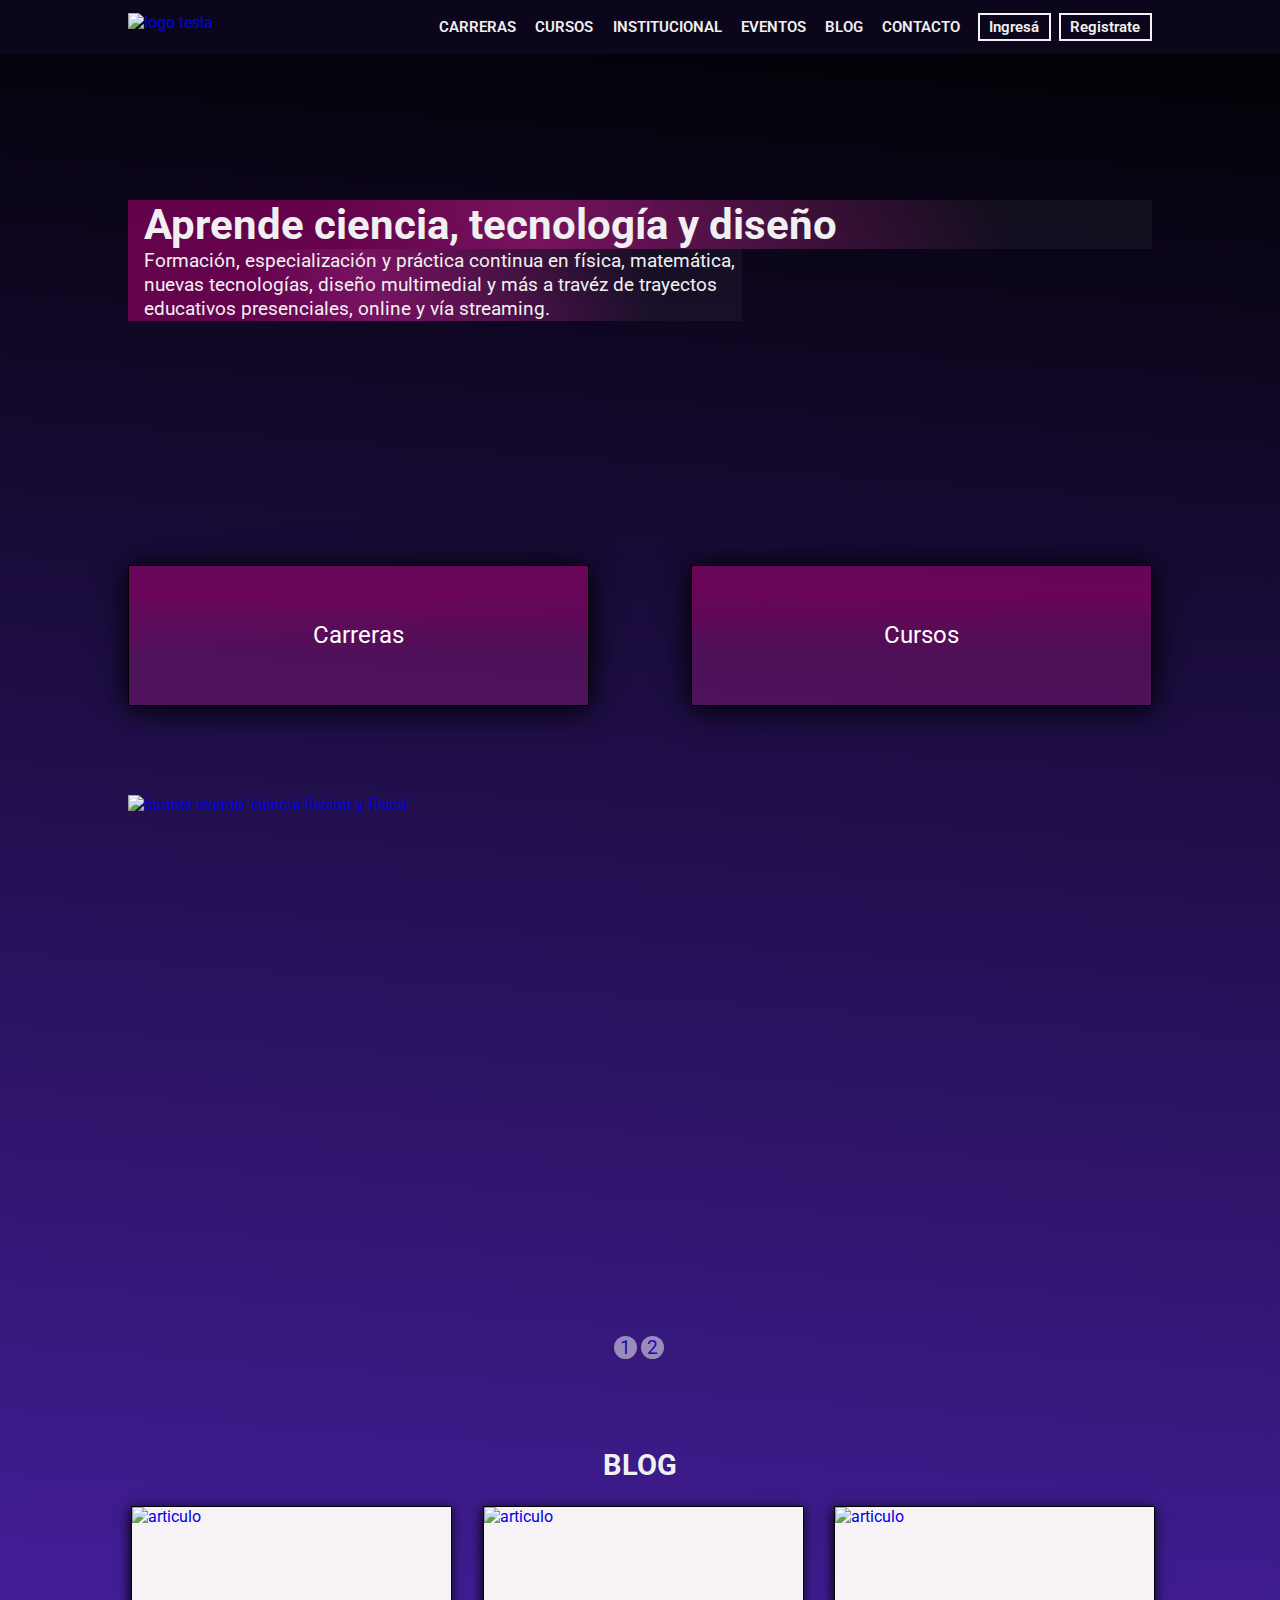
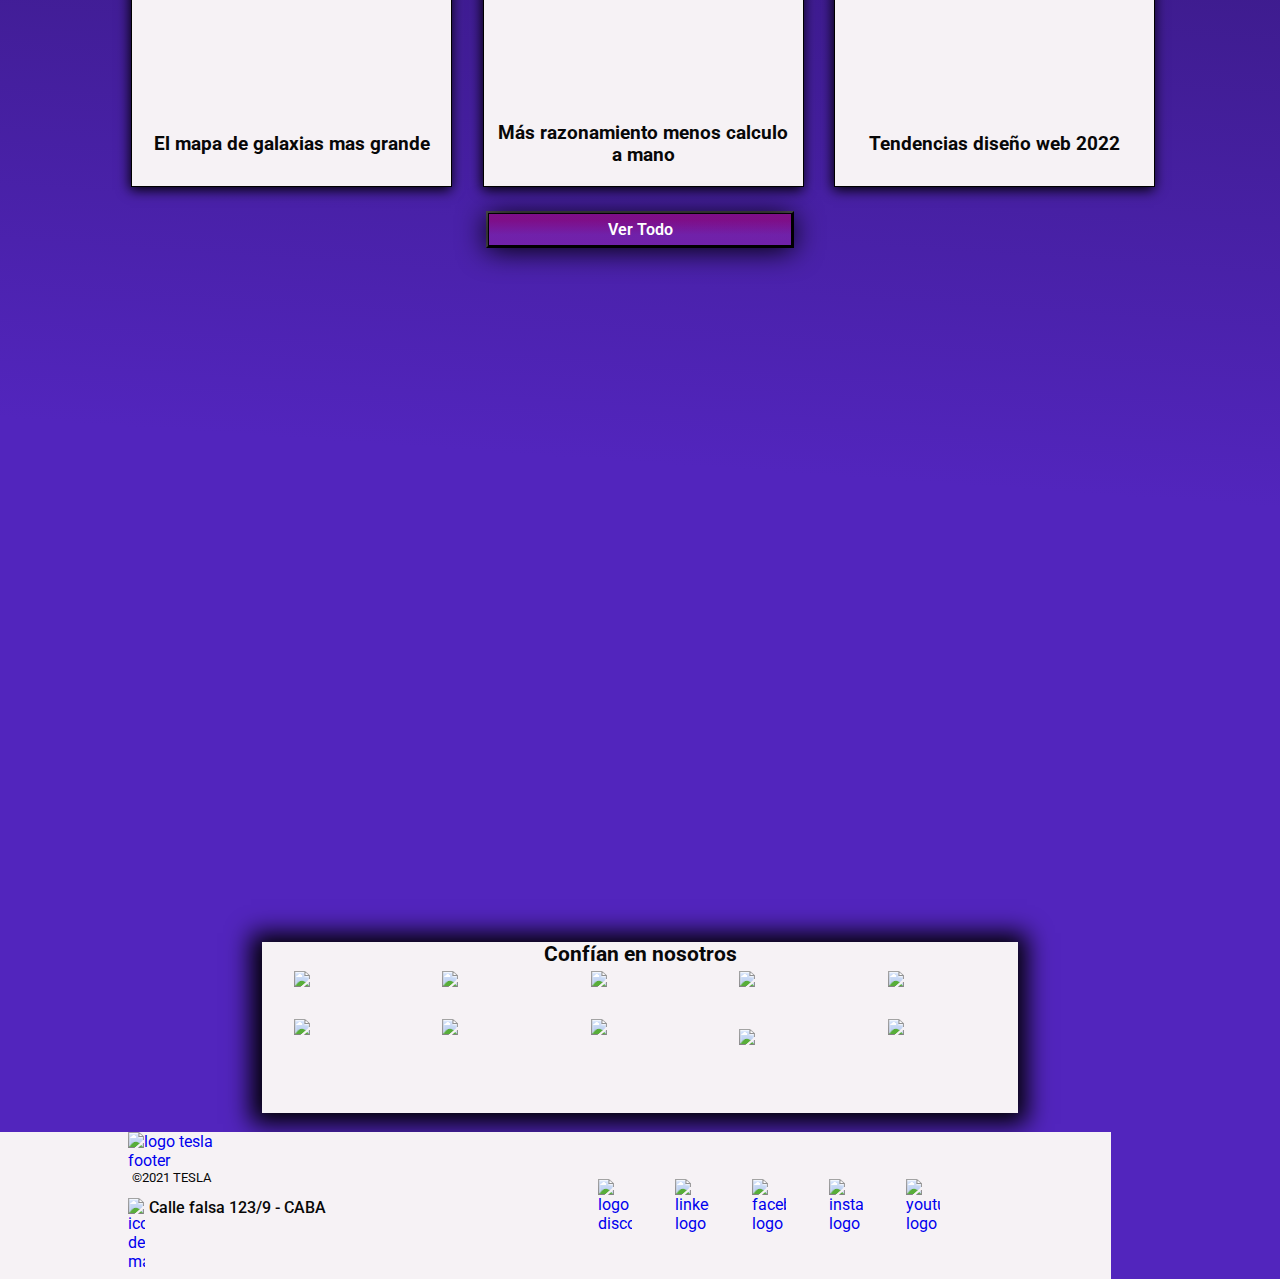
==== commit 5ae2a171: "login and menu js modifications" ====
--- a/index.html
+++ b/index.html
@@ -128,7 +128,7 @@
                     <div class="user__dropDown">
                         <div class="navUser__dropDown">
                             <div class="dropDown__wrapper">
-                                <h2 class="dropDown__title">USER</h2>
+                                <h2 class="dropDown__title" id="userName">USER</h2>
                                 <img id="closeUser" class="closeUser" src="img/cerrar.png" alt="icono cruz">
                             </div>
                             <!--COMIENZO OPTIONS-->
@@ -136,7 +136,7 @@
                                 <div class="options__user">
                                     <h5>&#128100;MI CUENTA</h5>
                                 </div>
-                                <div class="options__out">
+                                <div class="options__out" id="logout">
                                     <h5>&#x1F6AA;SALIR</h5>
                                 </div>
 
@@ -296,7 +296,10 @@
     </footer>
 
     <script src="js/index.js"></script>
+
     <script src="js/nav.js"></script>
+    <script src="js/login.js"></script>
+
 </body>
 
 </html>--- a/css/styles.css
+++ b/css/styles.css
@@ -193,6 +193,7 @@
 .headerContainer .navWrapper .navMenuWrapper .navItem.enter,
 .headerContainer .navWrapper .navMenuWrapper .navItem.login {
   display: flex;
+  justify-content: center;
   border: #f6f2f5 solid 2px;
   margin-left: 0.5rem;
 }
@@ -229,7 +230,7 @@
   }
 }
 .headerContainer .navWrapper .navUserAndCart {
-  display: flex;
+  display: none;
   order: 3;
   gap: 0.8rem;
   margin-right: 2%;
@@ -424,7 +425,7 @@
     position: fixed;
     top: 0;
     left: 0px;
-    height: 85vh;
+    height: 100vh;
     padding: 10% 0% 0% 0%;
     background: linear-gradient(180deg, rgb(82, 37, 189) 0%, rgb(141, 120, 193) 64%, rgba(123, 120, 120, 0.877) 99%);
     animation: slideMenu 1s ease 0s 1 normal both;
@@ -442,7 +443,7 @@
 }
 @media all and (max-width: 480px) {
   .headerContainer .navWrapper .openMenu {
-    height: 65vh;
+    height: 85vh;
   }
 }
 
@@ -1229,6 +1230,11 @@
   flex-direction: column;
   width: 65%;
 }
+@media screen and (max-width: 768px) {
+  .form {
+    margin-top: 18%;
+  }
+}
 .form .inputs__Boxes {
   flex-grow: 1;
   display: flex;
@@ -1237,13 +1243,18 @@
 }
 .form .inputs__Boxes .input__wrapper {
   display: flex;
-  justify-content: space-between;
   padding-bottom: 3%;
+}
+@media screen and (max-width: 1024px) {
+  .form .inputs__Boxes .input__wrapper {
+    flex-direction: column;
+  }
 }
 .form .inputs__Boxes .input__wrapper .input {
   display: inline-block;
-  width: 48%;
+  width: 100%;
   padding: 2%;
+  margin: 1%;
 }
 .form .inputs__Boxes .input__area {
   flex-grow: 1;
@@ -1280,6 +1291,21 @@
 }
 .form .buttonSub .btn:hover {
   box-shadow: -1px 3px 10px 2px black;
+}
+
+.error {
+  border: 1px solid #dc3545;
+}
+
+.success {
+  border: 1px solid #28a745;
+}
+
+.small {
+  color: #dc3545;
+  max-width: 350px;
+  text-align: left;
+  display: none;
 }
 
 @media screen and (max-width: 768px) {
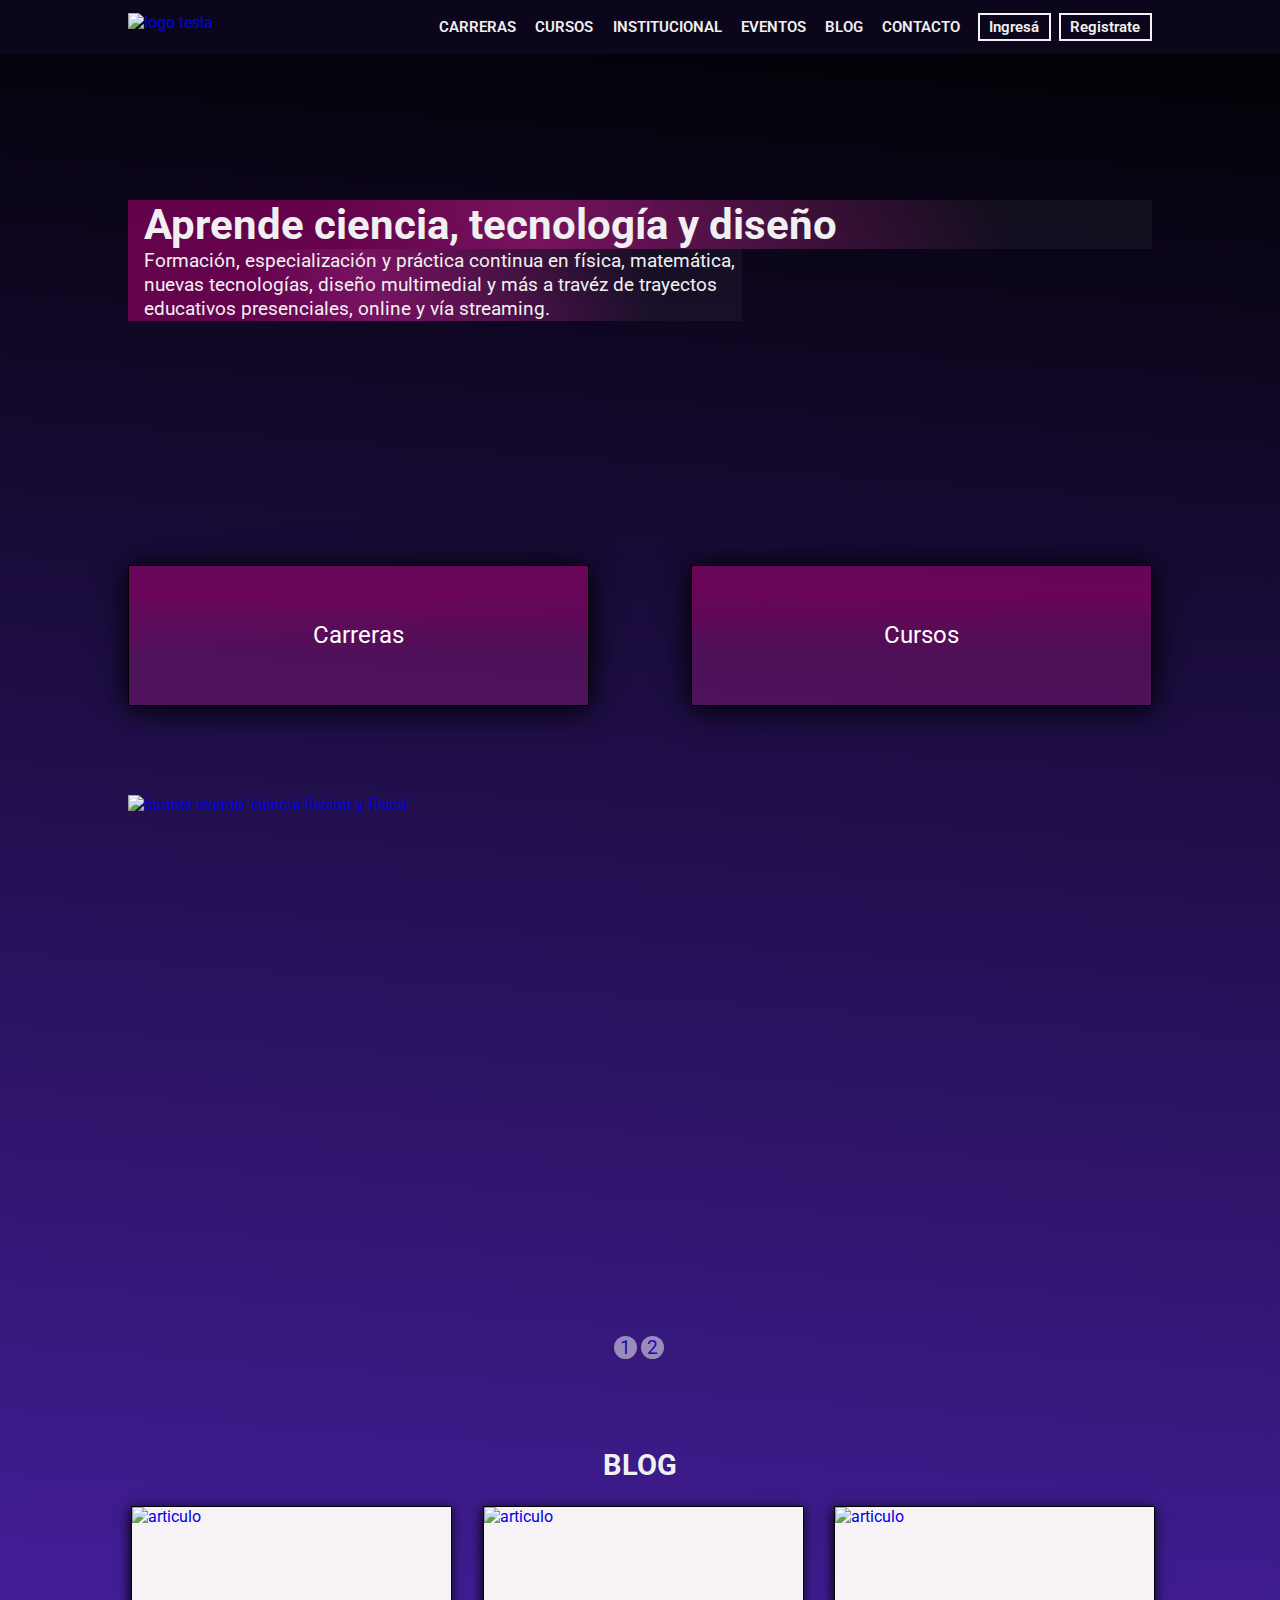
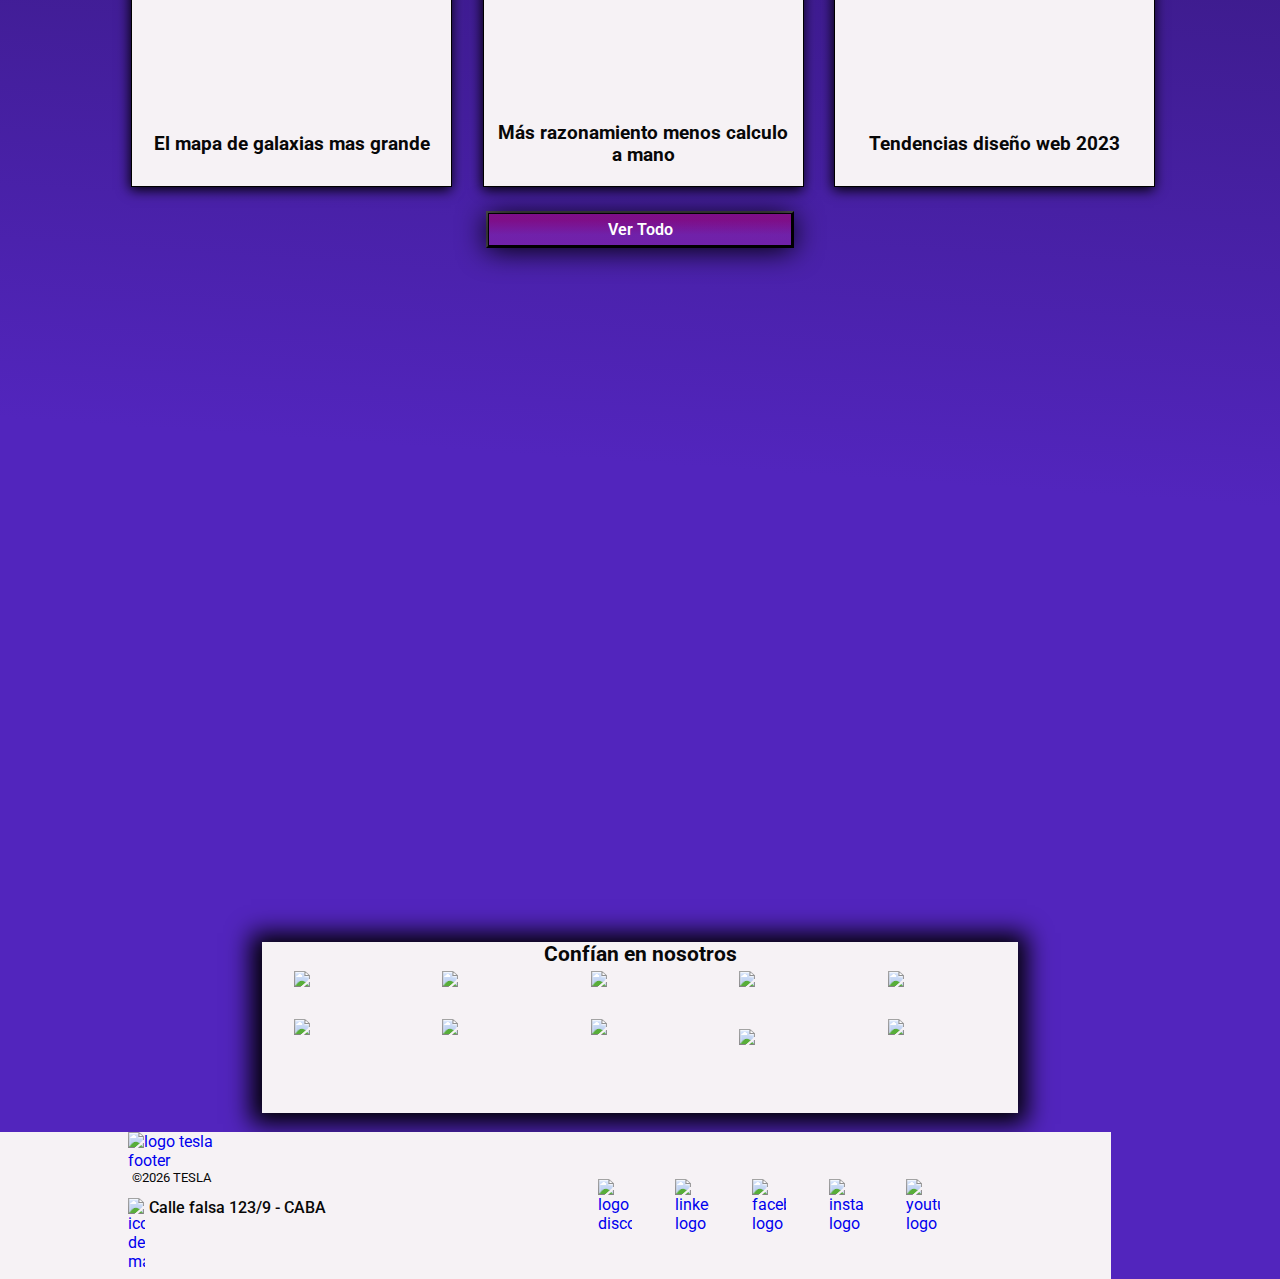
==== commit e5f7c44b: "add js to make the legal year of footer dynamic" ====
--- a/index.html
+++ b/index.html
@@ -221,7 +221,7 @@
                     </div>
                     <div class="cardTitle">
                         <h3 class="title">
-                            Tendencias diseño web 2022
+                            Tendencias diseño web 2023
                         </h3>
                     </div>
                 </a>
@@ -268,7 +268,7 @@
             <a href="index.html" class="logoFooterLink">
                 <img src="img/tesla2.png" alt="logo tesla footer" class="logoFooter">
             </a>
-            <p class="legal">©2021 TESLA</p>
+            <p class="legal" id="legal">d</p>
             <a class="locationWrapper" href="https://goo.gl/maps/kPQ1UhNFViuuuidS8" target="_blank">
                 <img class="mapIcon" src="img/mapa.png" alt="icono de mapa">
                 <p class="location">Calle falsa 123/9 - CABA</p>
@@ -295,11 +295,23 @@
 
     </footer>
 
-    <script src="js/index.js"></script>
-
+    <script>
+
+        const showYear = () => {
+            year = new Date();
+            document.getElementById('legal').textContent = ` ©${year.getFullYear()} TESLA`
+        }
+        showYear();
+    </script>
     <script src="js/nav.js"></script>
     <script src="js/login.js"></script>
 
+
+
+
+    <!-- 
+    (`©${Date.prototype.getFullYear()} TESLA`); -->
+
 </body>
 
 </html>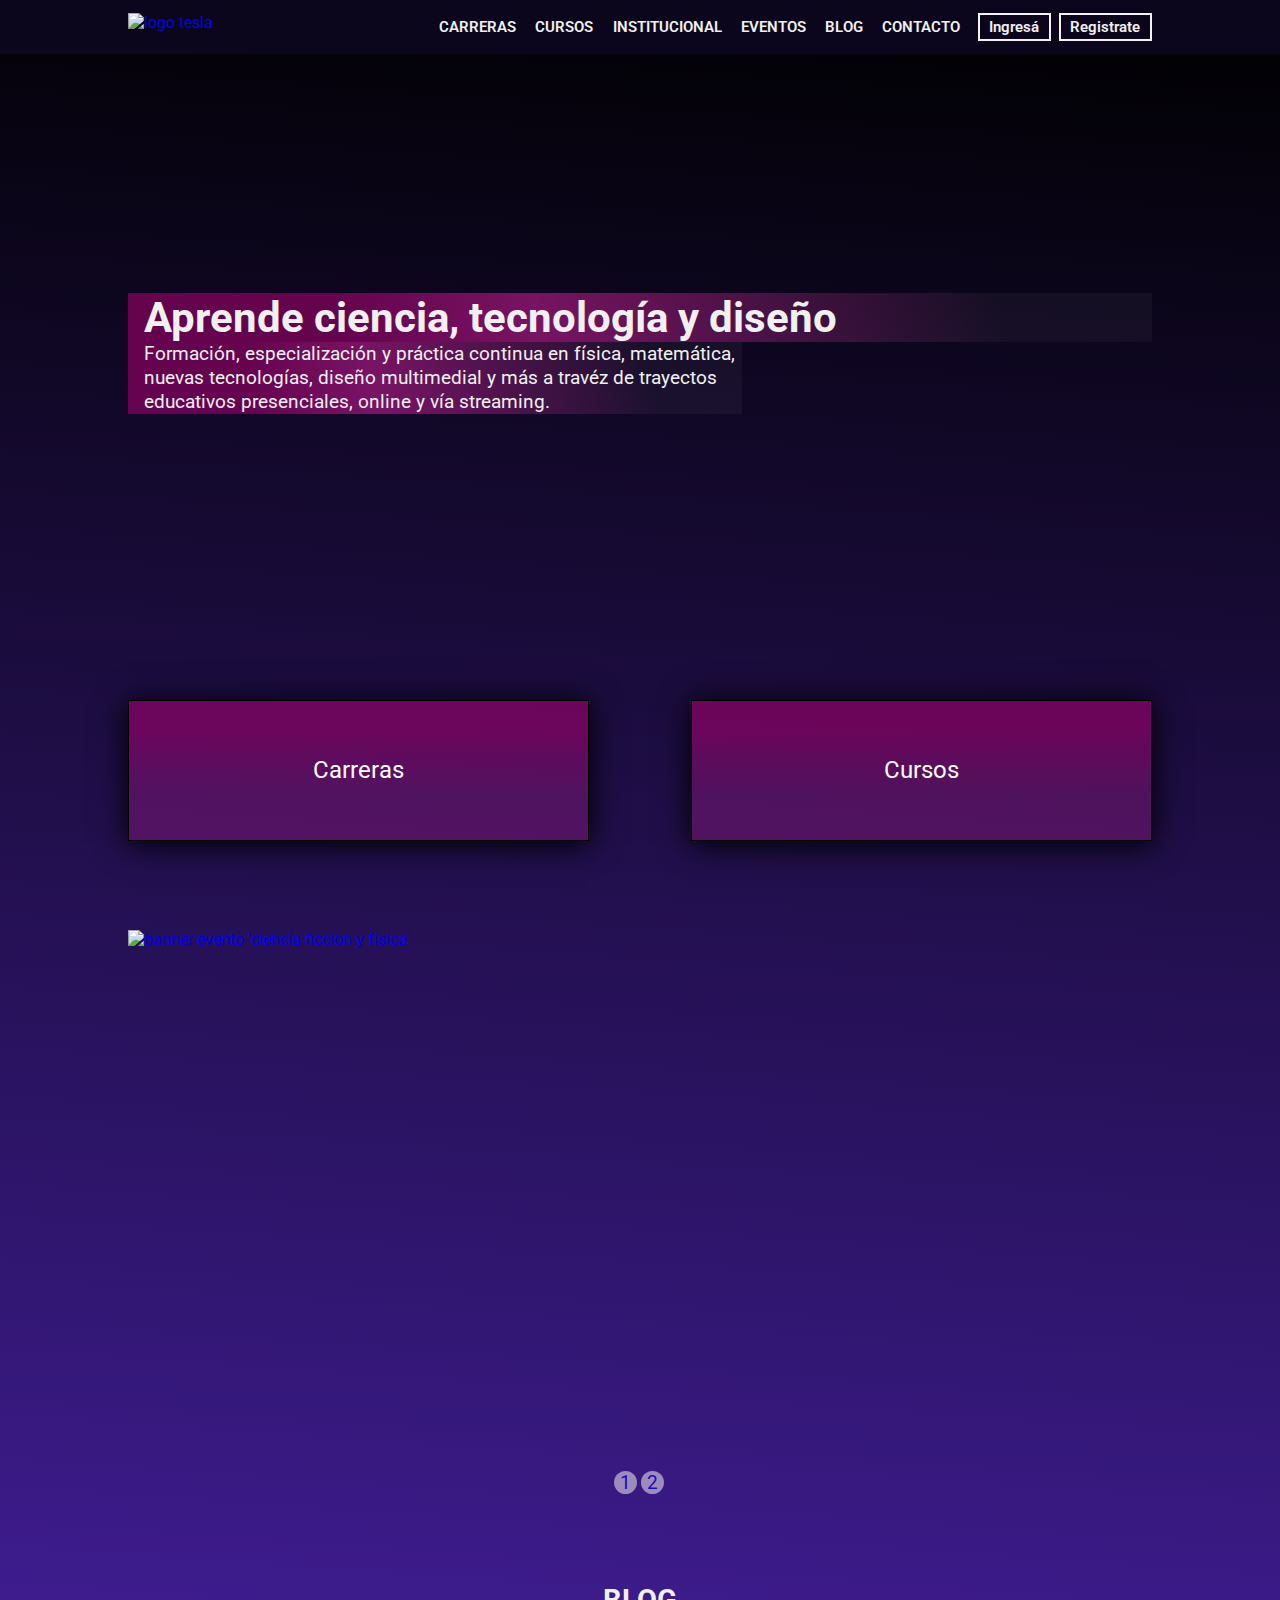
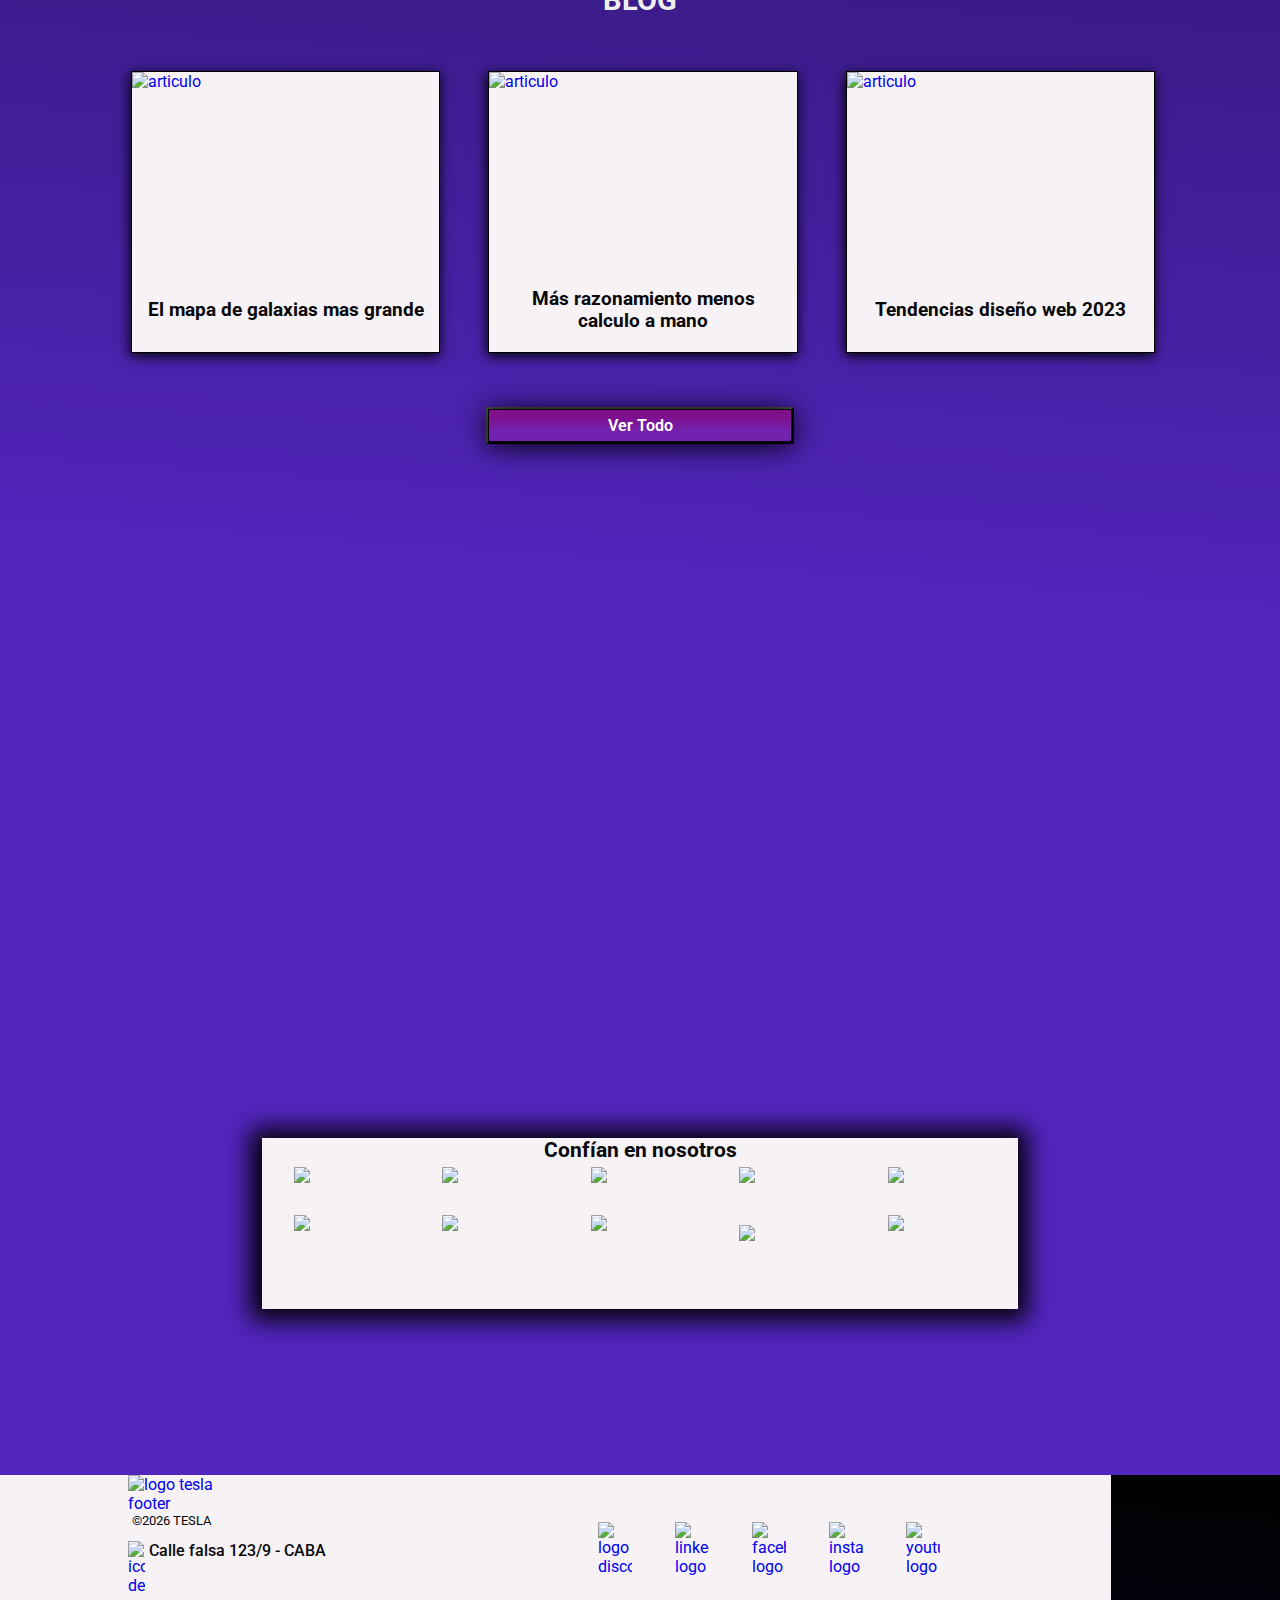
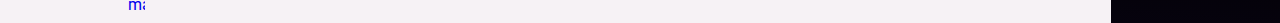
==== commit 898750f0: "include add and delete cart functions" ====
--- a/index.html
+++ b/index.html
@@ -12,7 +12,6 @@
 </head>
 
 <body>
-
 
     <header class="headerContainer">
         <nav class="navWrapper">
@@ -101,14 +100,16 @@
                             <img id="closeCart" class="closeCart" src="img/cerrar.png" alt="icono cruz">
                         </div>
                         <!--COMIENZO ITEM-->
-                        <div class="dropDown__item item">
-                            <img src="img/robotica.jpg" class="item__img" alt="robotica">
-                            <div class="item__info">
-                                <h3 class="item__title">Roboticar</h3>
-
-                                <span class="item__price">$10000</span>
-                            </div>
-
+                        <div class="dropDown__items ">
+                            <!-- <div class="item">
+                                <img src="img/robotica.jpg" class="item__img" alt="robotica">
+                                <div class="item__info">
+                                    <h3 class="item__title">Roboticar</h3>
+
+                                    <span class="item__price">$10000</span>
+                                </div>
+
+                            </div> -->
                         </div>
                         <!--FINAL ITEM-->
                         <!--COMIENZO TOTAL-->
@@ -116,8 +117,9 @@
 
                         <div class="cart__total">
                             <p>Total:</p>
-                            <span class="total__price">$29000</span>
+                            <span class="total__price"></span>
                             <button class="btn__add">COMPRAR</button>
+                            <button class="btn__deleteAll">Vaciar Carrito</button>
                         </div>
                         <!--FINAL TOTAL-->
                     </div>
@@ -147,8 +149,8 @@
                     </div>
                 </div>
         </nav>
+        <div id="message" class="message">Curso añadido al carrito</div>
     </header>
-
     <main class="mainWrapper">
         <section class="heroWrapper">
             <div class="heroTitle">
--- a/css/styles.css
+++ b/css/styles.css
@@ -274,10 +274,12 @@
   right: 0;
   background: linear-gradient(173deg, rgb(255, 255, 255) 14%, rgba(176, 18, 235, 0.9) 100%);
   width: 35%;
-  min-height: 98vh;
+  height: 98vh;
   color: black;
   padding: 2%;
   border: 1px solid #5225BD;
+  z-index: 1000;
+  overflow-y: auto;
 }
 @media all and (max-width: 768px) {
   .headerContainer .navWrapper .navUserAndCart .navCart__dropDown, .headerContainer .navWrapper .navUserAndCart .navUser__dropDown {
@@ -326,29 +328,46 @@
     width: 1.6rem;
   }
 }
-.headerContainer .navWrapper .navUserAndCart .navCart__dropDown .dropDown__item, .headerContainer .navWrapper .navUserAndCart .navUser__dropDown .dropDown__item {
+.headerContainer .navWrapper .navUserAndCart .navCart__dropDown .dropDown__items, .headerContainer .navWrapper .navUserAndCart .navUser__dropDown .dropDown__items {
+  margin: 5% 0%;
+  display: flex;
+  flex-direction: column;
+}
+.headerContainer .navWrapper .navUserAndCart .navCart__dropDown .dropDown__items .item, .headerContainer .navWrapper .navUserAndCart .navUser__dropDown .dropDown__items .item {
   display: flex;
   margin: 2% 3%;
   border: 1px solid black;
   border-radius: 5px;
   background-color: white;
 }
-.headerContainer .navWrapper .navUserAndCart .navCart__dropDown .dropDown__item .item__img, .headerContainer .navWrapper .navUserAndCart .navUser__dropDown .dropDown__item .item__img {
+.headerContainer .navWrapper .navUserAndCart .navCart__dropDown .dropDown__items .item .item__img, .headerContainer .navWrapper .navUserAndCart .navUser__dropDown .dropDown__items .item .item__img {
   width: 50%;
   margin: 1%;
   border-radius: 5px;
 }
-.headerContainer .navWrapper .navUserAndCart .navCart__dropDown .dropDown__item .item__info, .headerContainer .navWrapper .navUserAndCart .navUser__dropDown .dropDown__item .item__info {
+.headerContainer .navWrapper .navUserAndCart .navCart__dropDown .dropDown__items .item .item__info, .headerContainer .navWrapper .navUserAndCart .navUser__dropDown .dropDown__items .item .item__info {
   display: flex;
   flex-direction: column;
-  margin: 2%;
+  margin: 1%;
   justify-content: center;
-}
-.headerContainer .navWrapper .navUserAndCart .navCart__dropDown .dropDown__item .item__info .item__title, .headerContainer .navWrapper .navUserAndCart .navUser__dropDown .dropDown__item .item__info .item__title {
+  width: 50%;
+  font-size: 1.2vw;
+}
+@media all and (max-width: 768px) {
+  .headerContainer .navWrapper .navUserAndCart .navCart__dropDown .dropDown__items .item .item__info, .headerContainer .navWrapper .navUserAndCart .navUser__dropDown .dropDown__items .item .item__info {
+    font-size: 2.3vw;
+  }
+}
+@media all and (max-width: 480px) {
+  .headerContainer .navWrapper .navUserAndCart .navCart__dropDown .dropDown__items .item .item__info, .headerContainer .navWrapper .navUserAndCart .navUser__dropDown .dropDown__items .item .item__info {
+    font-size: 0.8rem;
+  }
+}
+.headerContainer .navWrapper .navUserAndCart .navCart__dropDown .dropDown__items .item .item__info .item__title, .headerContainer .navWrapper .navUserAndCart .navUser__dropDown .dropDown__items .item .item__info .item__title {
   border-bottom: 1px solid #5225BD;
   padding: 0.5px 0px;
 }
-.headerContainer .navWrapper .navUserAndCart .navCart__dropDown .dropDown__item .item__info .item__price, .headerContainer .navWrapper .navUserAndCart .navUser__dropDown .dropDown__item .item__info .item__price {
+.headerContainer .navWrapper .navUserAndCart .navCart__dropDown .dropDown__items .item .item__info .item__price, .headerContainer .navWrapper .navUserAndCart .navUser__dropDown .dropDown__items .item .item__info .item__price {
   display: block;
   padding: 2% 0%;
   border-bottom: 1px solid #5225BD;
@@ -375,13 +394,25 @@
 .headerContainer .navWrapper .navUserAndCart .navCart__dropDown .cart__total .total__price, .headerContainer .navWrapper .navUserAndCart .navUser__dropDown .cart__total .total__price {
   font-size: 1.8rem;
 }
-.headerContainer .navWrapper .navUserAndCart .navCart__dropDown .cart__total .btn__add, .headerContainer .navWrapper .navUserAndCart .navUser__dropDown .cart__total .btn__add {
+.headerContainer .navWrapper .navUserAndCart .navCart__dropDown .cart__total .btn__add, .headerContainer .navWrapper .navUserAndCart .navCart__dropDown .cart__total .btn__deleteAll, .headerContainer .navWrapper .navUserAndCart .navUser__dropDown .cart__total .btn__add, .headerContainer .navWrapper .navUserAndCart .navUser__dropDown .cart__total .btn__deleteAll {
   width: 60%;
   padding: 2% 0%;
   font-weight: 800;
   font-size: 1.2rem;
   border-radius: 5px;
   cursor: pointer;
+}
+.headerContainer .navWrapper .navUserAndCart .navCart__dropDown .cart__total .btn__deleteAll, .headerContainer .navWrapper .navUserAndCart .navUser__dropDown .cart__total .btn__deleteAll {
+  color: gray;
+}
+.headerContainer .navWrapper .navUserAndCart .navCart__dropDown .cart__total .hidden, .headerContainer .navWrapper .navUserAndCart .navUser__dropDown .cart__total .hidden {
+  display: none;
+}
+.headerContainer .navWrapper .navUserAndCart .navCart__dropDown .cart__total .disable, .headerContainer .navWrapper .navUserAndCart .navUser__dropDown .cart__total .disable {
+  background-color: gray;
+  color: white;
+  cursor: not-allowed;
+  border: none;
 }
 .headerContainer .navWrapper .navUserAndCart .open {
   display: block;
@@ -446,12 +477,29 @@
     height: 85vh;
   }
 }
+.headerContainer .message {
+  display: none;
+  position: fixed;
+  top: 90%;
+  left: 50%;
+  transform: translateX(-50%);
+  background-color: #4CAF50;
+  color: white;
+  text-align: center;
+  padding: 10px;
+  z-index: 1;
+}
 
 .cardsWrapper {
-  margin: 2% 0%;
+  margin: 5% 0%;
   display: grid;
   grid-template-columns: repeat(3, 1fr);
-  gap: 3%;
+  gap: 3rem;
+}
+@media screen and (min-width: 1440px) {
+  .cardsWrapper {
+    gap: 5rem;
+  }
 }
 @media screen and (max-width: 768px) {
   .cardsWrapper {
@@ -473,6 +521,7 @@
 @media screen and (max-width: 768px) {
   .cardsWrapper .card {
     height: 50vw;
+    margin-bottom: 20%;
   }
 }
 .cardsWrapper .card:hover {
@@ -497,11 +546,18 @@
   justify-content: center;
   align-items: center;
   flex-direction: row;
+  cursor: pointer;
 }
 .cardsWrapper .card .cardTitle .title {
   color: #080808;
   text-align: center;
   padding: 3%;
+}
+.cardsWrapper .card .cardTitle .title:hover {
+  color: #5225BD;
+}
+.cardsWrapper .card .cardTitle .title:active {
+  color: #5225BD;
 }
 @media screen and (max-width: 1024px) {
   .cardsWrapper .card .cardTitle .title {
@@ -516,6 +572,69 @@
 @media screen and (max-width: 480px) {
   .cardsWrapper .card .cardTitle .title {
     font-size: 3.5vw;
+  }
+}
+.cardsWrapper .card .cardPrice {
+  background-color: black;
+  text-align: center;
+  font-size: 1.3vw;
+}
+@media screen and (max-width: 768px) {
+  .cardsWrapper .card .cardPrice {
+    font-size: 2vw;
+  }
+}
+@media screen and (max-width: 480px) {
+  .cardsWrapper .card .cardPrice {
+    font-size: 3vw;
+  }
+}
+.cardsWrapper .card .cardBtn {
+  display: flex;
+  justify-content: center;
+  align-items: center;
+  flex-direction: row;
+  color: #f6f2f5;
+  font-size: 1rem;
+  padding: 1%;
+  border: black 1px solid;
+  background: linear-gradient(180deg, rgba(168, 0, 112, 0.5662640056) 20%, rgba(242, 34, 173, 0.2301295518) 67%);
+  box-shadow: 0px 3px 29px 1px rgb(0, 0, 0);
+  color: white;
+  border: 1px black solid;
+  box-shadow: none;
+  cursor: pointer;
+}
+.cardsWrapper .card .cardBtn:hover {
+  background-color: #a80070;
+  transition: all 0.3s ease-in-out;
+}
+.cardsWrapper .card .cardBtn:active {
+  box-shadow: 0 0px 0.5rem 0.5rem #a80070;
+  transition: all 0.1s ease-in-out;
+}
+@media screen and (max-width: 480px) {
+  .cardsWrapper .card .cardBtn {
+    font-size: 1rem;
+    padding: 5% 2% 5% 2%;
+  }
+}
+@media screen and (min-width: 1440px) {
+  .cardsWrapper .card .cardBtn {
+    font-size: 1.5vw;
+    padding: 1%;
+  }
+}
+@media screen and (max-width: 768px) {
+  .cardsWrapper .card .cardBtn {
+    font-size: 2.4vw;
+    padding: 1%;
+  }
+}
+@media screen and (max-width: 480px) {
+  .cardsWrapper .card .cardBtn {
+    font-size: 3.2vw;
+    padding: 1%;
   }
 }
 
@@ -579,6 +698,7 @@
   background-size: cover;
   background-position: center;
   background-attachment: fixed;
+  min-height: 60vh;
 }
 body .mainWrapper .heroWrapper .heroTitle {
   padding: 1% 10% 1% 10%;
@@ -592,11 +712,17 @@
 body .mainWrapper .heroWrapper .heroTitle .title {
   font-size: 2.6rem;
   padding-left: 1rem;
+  margin-top: 5%;
   background: linear-gradient(79deg, rgba(168, 0, 112, 0.5662640056) 20%, rgba(242, 34, 173, 0.4682247899) 40%, rgba(255, 255, 255, 0.0396533613) 85%);
 }
-@media screen and (max-width: 480px) {
+@media screen and (max-width: 768px) {
   body .mainWrapper .heroWrapper .heroTitle .title {
-    font-size: 8vw;
+    margin-top: 8%;
+  }
+}
+@media screen and (max-width: 480px) {
+  body .mainWrapper .heroWrapper .heroTitle .title {
+    font-size: 7.5vw;
   }
 }
 body .mainWrapper .heroDescription {
@@ -881,12 +1007,16 @@
 
 .mainContainer .careersContainer {
   padding: 1% 10% 1% 10%;
-  margin-bottom: 10%;
+  margin-bottom: 14%;
+  display: flex;
+  justify-content: center;
+  align-items: center;
+  flex-direction: column;
 }
 @media all and (max-width: 768px) {
   .mainContainer .careersContainer {
     padding: 1% 2% 1% 2%;
-    margin-bottom: 25%;
+    align-items: normal;
   }
 }
 .mainContainer .careersContainer .aboutCareersWrapper .titleWrapper {
@@ -936,6 +1066,86 @@
   .mainContainer .techCardsWrapper .techCardsTitle {
     font-size: 1.2rem;
   }
+}
+.mainContainer .filterButtons {
+  display: flex;
+  flex-wrap: wrap;
+  justify-content: space-around;
+  margin-bottom: 2%;
+}
+.mainContainer .filterButtons button.filterBtn {
+  display: flex;
+  justify-content: center;
+  align-items: center;
+  flex-direction: row;
+  color: #f6f2f5;
+  font-size: 1rem;
+  padding: 0.5rem;
+  border: black 1px solid;
+  background: linear-gradient(180deg, rgba(168, 0, 112, 0.5662640056) 20%, rgba(242, 34, 173, 0.2301295518) 67%);
+  box-shadow: 0px 3px 29px 1px rgb(0, 0, 0);
+  color: white;
+  width: 30%;
+  margin-top: 1%;
+}
+.mainContainer .filterButtons button.filterBtn:hover {
+  background-color: #a80070;
+  transition: all 0.3s ease-in-out;
+}
+.mainContainer .filterButtons button.filterBtn:active {
+  box-shadow: 0 0px 0.5rem 0.5rem #a80070;
+  transition: all 0.1s ease-in-out;
+}
+@media screen and (max-width: 480px) {
+  .mainContainer .filterButtons button.filterBtn {
+    font-size: 1rem;
+    padding: 5% 2% 5% 2%;
+  }
+}
+@media all and (max-width: 768px) {
+  .mainContainer .filterButtons button.filterBtn {
+    padding: 0.2rem;
+    width: 48%;
+    margin: 1% 0;
+  }
+}
+.mainContainer .vermas {
+  display: flex;
+  justify-content: center;
+  align-items: center;
+  flex-direction: row;
+  color: #f6f2f5;
+  font-size: 1rem;
+  padding: 1%;
+  border: black 1px solid;
+  background: linear-gradient(180deg, rgba(168, 0, 112, 0.5662640056) 20%, rgba(242, 34, 173, 0.2301295518) 67%);
+  box-shadow: 0px 3px 29px 1px rgb(0, 0, 0);
+  color: white;
+  width: 45%;
+  margin-top: 5%;
+}
+.mainContainer .vermas:hover {
+  background-color: #a80070;
+  transition: all 0.3s ease-in-out;
+}
+.mainContainer .vermas:active {
+  box-shadow: 0 0px 0.5rem 0.5rem #a80070;
+  transition: all 0.1s ease-in-out;
+}
+@media screen and (max-width: 480px) {
+  .mainContainer .vermas {
+    font-size: 1rem;
+    padding: 5% 2% 5% 2%;
+  }
+}
+@media all and (max-width: 480px) {
+  .mainContainer .vermas {
+    font-size: 0.8rem;
+    padding: 1px;
+  }
+}
+.mainContainer .hidden {
+  display: none;
 }
 
 .careerContainer .careerWrapper {
@@ -1510,7 +1720,6 @@
   padding: 0% 10% 0% 10%;
   color: #080808;
   position: absolute;
-  bottom: 0;
 }
 @media screen and (max-width: 768px) {
   .footer {
